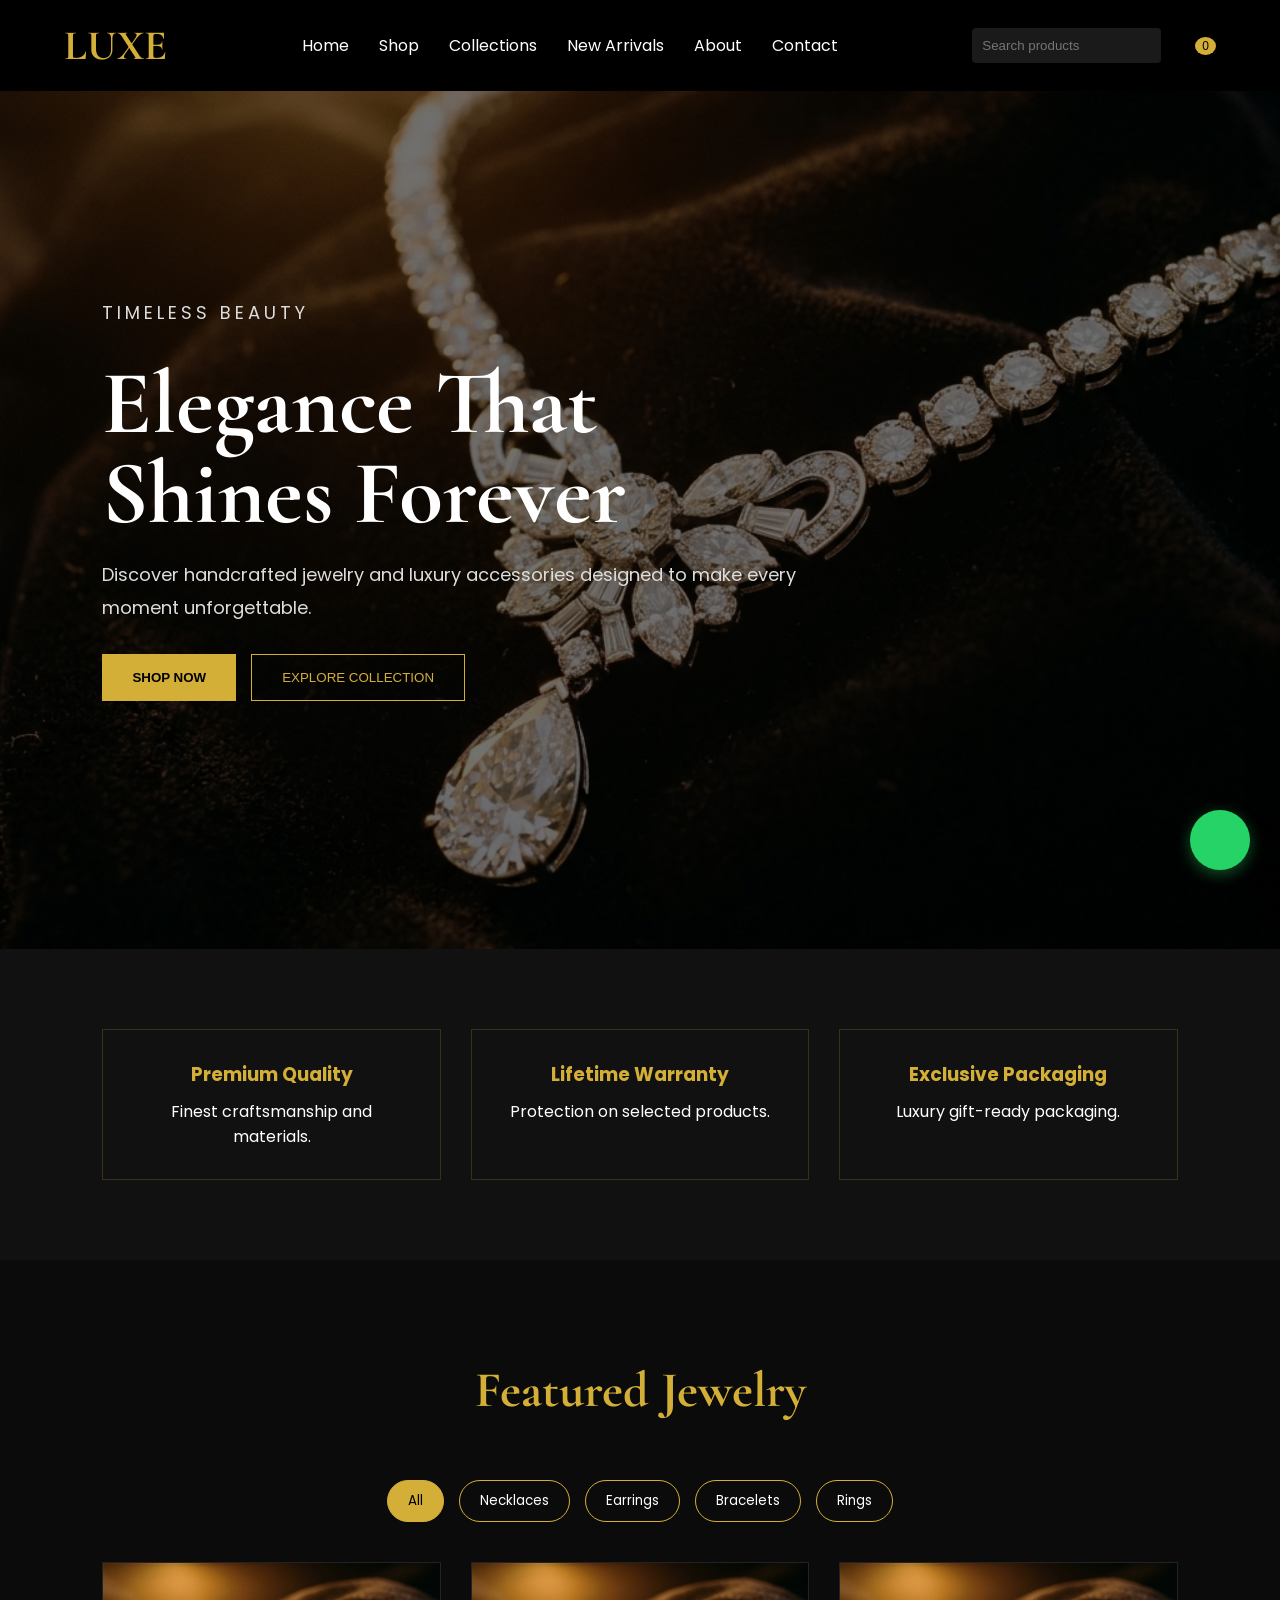
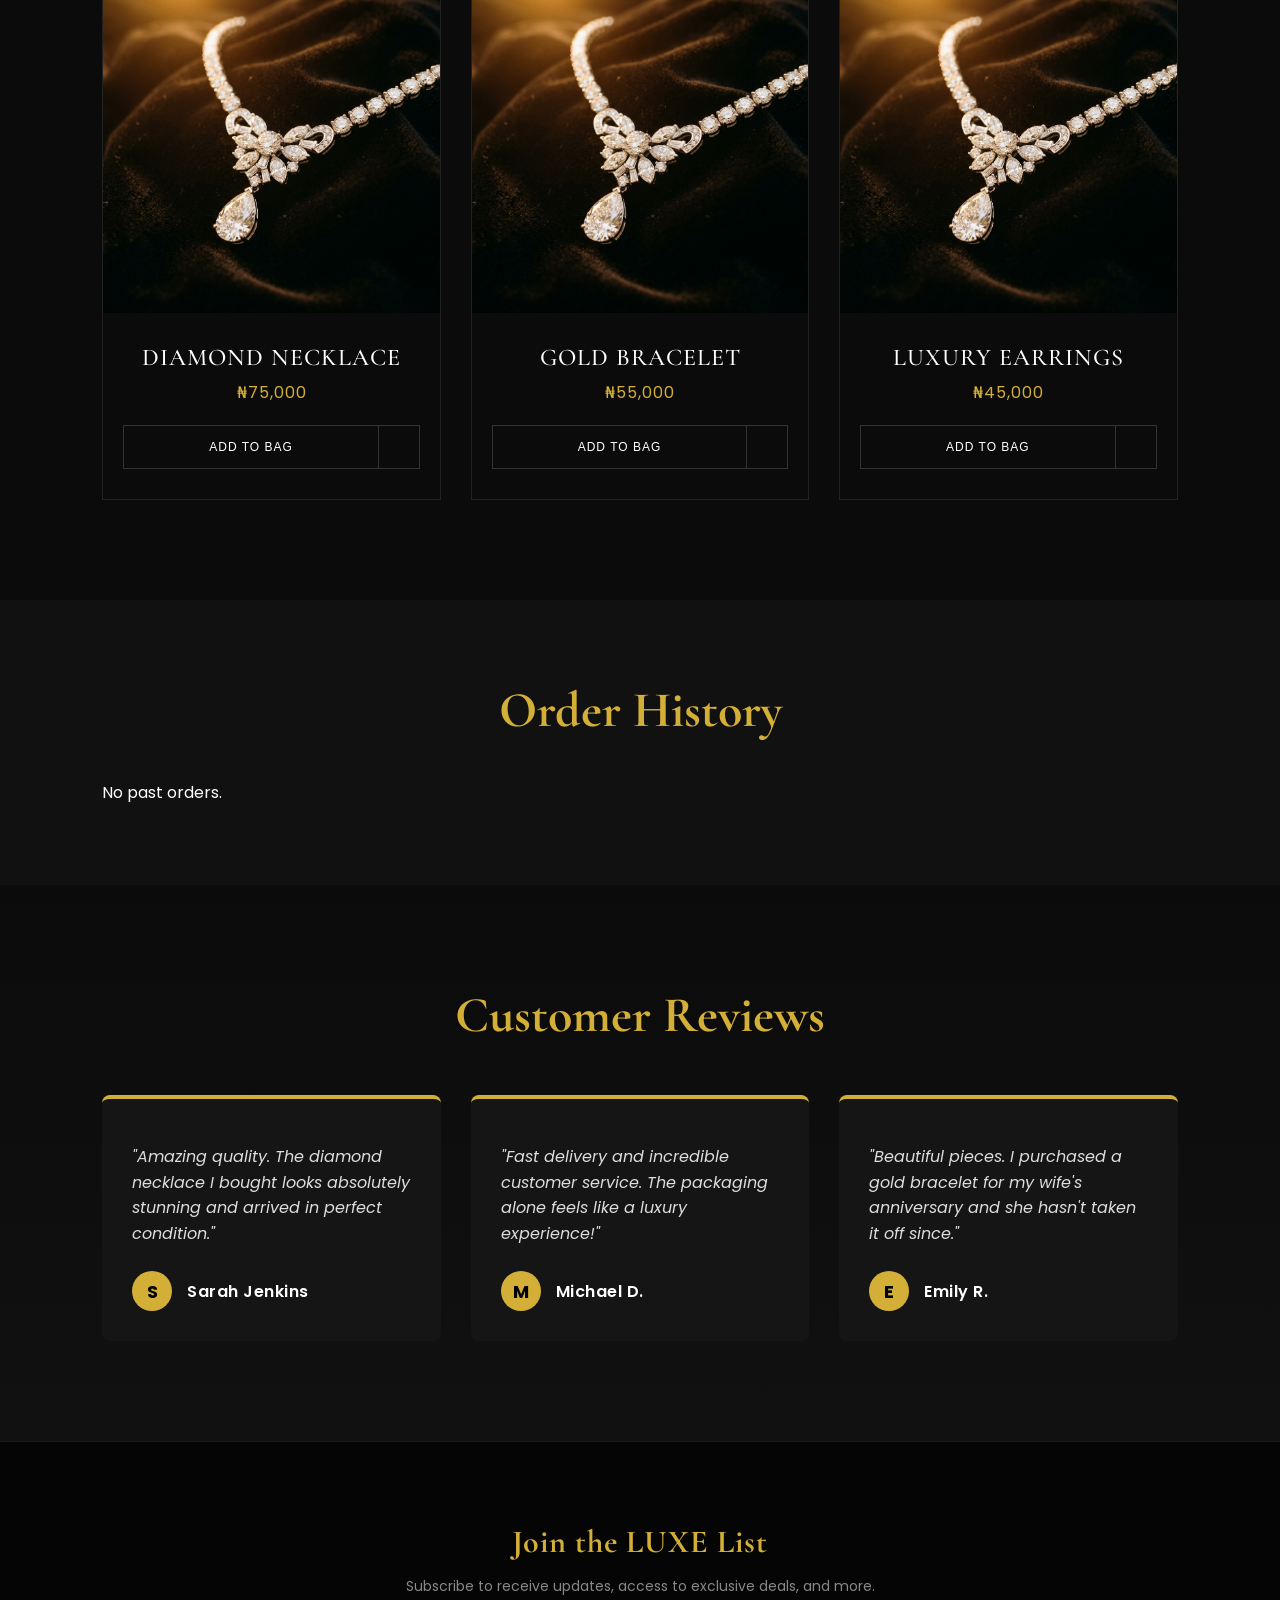
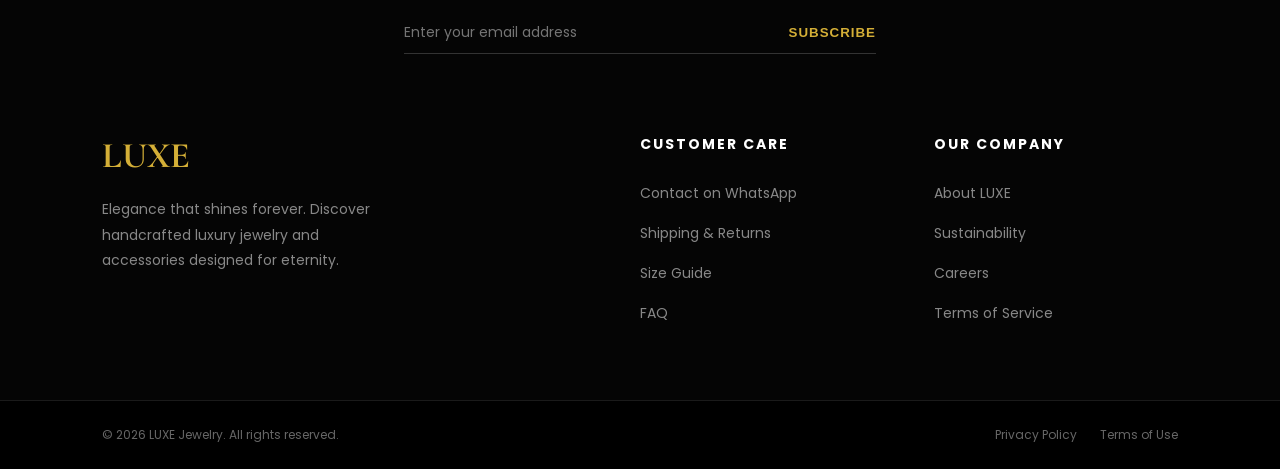
==== index.html @ d68a5795 "Enhance luxury aesthetics: completely redesign footer to premium multi-column layout" ====
<!DOCTYPE html>
<html lang="en">
<head>
<meta charset="UTF-8">
<meta name="viewport" content="width=device-width, initial-scale=1.0">

<title>LUXE Jewelry</title>

<link rel="stylesheet" href="style.css">

<link href="https://fonts.googleapis.com/css2?family=Cormorant+Garamond:wght@400;500;600;700&family=Poppins:wght@300;400;500;600&display=swap" rel="stylesheet">

<script src="https://js.paystack.co/v1/inline.js"></script>
<script src="https://unpkg.com/@phosphor-icons/web"></script>

</head>

<body>

<!-- TOP BAR -->

<div class="top-bar">
<i class="ph ph-truck" style="margin-right: 5px; font-size: 16px;"></i> FREE SHIPPING ON ORDERS ABOVE ₦100,000
</div>

<!-- NAVIGATION -->

<header>

<nav>

<button class="hamburger-btn" onclick="toggleMenu()">
<i class="ph ph-list" style="font-size: 24px;"></i>
</button>

<div class="logo">
LUXE
</div>

<ul id="nav-menu">

<li><a href="#">Home</a></li>

<li><a href="#products">Shop</a></li>

<li><a href="#products">Collections</a></li>

<li><a href="#products">New Arrivals</a></li>

<li><a href="#about">About</a></li>

<li><a href="#contact">Contact</a></li>

</ul>

<div class="nav-icons">

<input
type="text"
id="search"
placeholder="Search products">

<button onclick="toggleWishlist()">
<i class="ph ph-heart" style="font-size: 20px;"></i>
</button>

<button onclick="toggleCart()">
<i class="ph ph-shopping-bag" style="font-size: 20px;"></i>
<span id="cart-count">0</span>
</button>

</div>

</nav>

</header>

<!-- HERO -->

<section class="hero">

<div class="hero-overlay"></div>

<div class="hero-content">

<p class="tagline">
TIMELESS BEAUTY
</p>

<h1>
Elegance That
<br>
Shines Forever
</h1>

<p>
Discover handcrafted jewelry and luxury accessories designed to make every moment unforgettable.
</p>

<div class="hero-buttons">

<button class="gold-btn" onclick="document.getElementById('products').scrollIntoView({behavior: 'smooth'})">
SHOP NOW
</button>

<button class="outline-btn" onclick="document.getElementById('products').scrollIntoView({behavior: 'smooth'})">
EXPLORE COLLECTION
</button>

</div>

</div>

</section>

<!-- FEATURES -->

<section class="features" id="about">

<div class="feature">

<h3>Premium Quality</h3>

<p>Finest craftsmanship and materials.</p>

</div>

<div class="feature">

<h3>Lifetime Warranty</h3>

<p>Protection on selected products.</p>

</div>

<div class="feature">

<h3>Exclusive Packaging</h3>

<p>Luxury gift-ready packaging.</p>

</div>

</section>

<!-- PRODUCTS -->

<section id="products">

<h2>
Featured Jewelry
</h2>

<div class="category-filters">
<button class="filter-btn active" onclick="filterCategory(event, 'All')">All</button>
<button class="filter-btn" onclick="filterCategory(event, 'Necklaces')">Necklaces</button>
<button class="filter-btn" onclick="filterCategory(event, 'Earrings')">Earrings</button>
<button class="filter-btn" onclick="filterCategory(event, 'Bracelets')">Bracelets</button>
<button class="filter-btn" onclick="filterCategory(event, 'Rings')">Rings</button>
</div>

<div id="product-grid">

<!-- JS WILL LOAD PRODUCTS -->

</div>

</section>

<!-- CART -->

<div id="cart-sidebar">

<div class="cart-header">

<h3>Your Cart</h3>

<button onclick="toggleCart()">
<i class="ph ph-x" style="font-size: 20px;"></i>
</button>

</div>

<div id="cart-items"></div>

<div class="cart-summary">

    <div class="cart-subtotal">
        <span>Subtotal:</span>
        <span id="cart-total">₦0</span>
    </div>

    <div class="coupon-row">
        <input type="text" id="coupon" placeholder="Discount Code">
        <button onclick="applyCoupon()">Apply</button>
    </div>

    <div class="customer-inputs">
        <input type="email" id="customer-email" placeholder="Email Address">
        <input type="tel" id="customer-phone" placeholder="Phone (e.g. 080...)">
    </div>

    <button onclick="payWithPaystack()" class="checkout-btn">
        Checkout With Paystack
    </button>

    <button onclick="sendWhatsAppOrder()" class="whatsapp-btn">
        Order On WhatsApp
    </button>

</div>

</div>

<!-- WISHLIST -->

<div id="wishlist-sidebar">

<div class="cart-header">

<h3>Wishlist</h3>

<button onclick="toggleWishlist()">
<i class="ph ph-x" style="font-size: 20px;"></i>
</button>

</div>

<div id="wishlist-items">

</div>

</div>

<!-- ORDER HISTORY -->

<section class="history">

<h2>
Order History
</h2>

<div id="order-history">

</div>

</section>

<!-- REVIEWS -->

<section class="reviews">

<h2>
Customer Reviews
</h2>

<div id="reviews-container">

<div class="review">
    <div class="review-stars">
        <i class="ph-fill ph-star"></i><i class="ph-fill ph-star"></i><i class="ph-fill ph-star"></i><i class="ph-fill ph-star"></i><i class="ph-fill ph-star"></i>
    </div>
    <p class="review-text">"Amazing quality. The diamond necklace I bought looks absolutely stunning and arrived in perfect condition."</p>
    <div class="reviewer-info">
        <div class="reviewer-avatar">S</div>
        <span class="reviewer-name">Sarah Jenkins</span>
    </div>
</div>

<div class="review">
    <div class="review-stars">
        <i class="ph-fill ph-star"></i><i class="ph-fill ph-star"></i><i class="ph-fill ph-star"></i><i class="ph-fill ph-star"></i><i class="ph-fill ph-star"></i>
    </div>
    <p class="review-text">"Fast delivery and incredible customer service. The packaging alone feels like a luxury experience!"</p>
    <div class="reviewer-info">
        <div class="reviewer-avatar">M</div>
        <span class="reviewer-name">Michael D.</span>
    </div>
</div>

<div class="review">
    <div class="review-stars">
        <i class="ph-fill ph-star"></i><i class="ph-fill ph-star"></i><i class="ph-fill ph-star"></i><i class="ph-fill ph-star"></i><i class="ph-fill ph-star"></i>
    </div>
    <p class="review-text">"Beautiful pieces. I purchased a gold bracelet for my wife's anniversary and she hasn't taken it off since."</p>
    <div class="reviewer-info">
        <div class="reviewer-avatar">E</div>
        <span class="reviewer-name">Emily R.</span>
    </div>
</div>

</div>

</section>

<!-- FOOTER -->

<footer id="contact">
    <div class="footer-newsletter">
        <h3>Join the LUXE List</h3>
        <p>Subscribe to receive updates, access to exclusive deals, and more.</p>
        <div class="newsletter-form">
            <input type="email" placeholder="Enter your email address">
            <button>SUBSCRIBE</button>
        </div>
    </div>

    <div class="footer-grid">
        <div class="footer-col brand-col">
            <h2>LUXE</h2>
            <p>Elegance that shines forever. Discover handcrafted luxury jewelry and accessories designed for eternity.</p>
            <div class="social-links">
                <a href="#"><i class="ph ph-instagram-logo"></i></a>
                <a href="#"><i class="ph ph-facebook-logo"></i></a>
                <a href="#"><i class="ph ph-twitter-logo"></i></a>
                <a href="#"><i class="ph ph-pinterest-logo"></i></a>
            </div>
        </div>

        <div class="footer-col">
            <h4>Customer Care</h4>
            <ul>
                <li><a href="https://wa.me/2348154783517" target="_blank">Contact on WhatsApp</a></li>
                <li><a href="#">Shipping & Returns</a></li>
                <li><a href="#">Size Guide</a></li>
                <li><a href="#">FAQ</a></li>
            </ul>
        </div>

        <div class="footer-col">
            <h4>Our Company</h4>
            <ul>
                <li><a href="#">About LUXE</a></li>
                <li><a href="#">Sustainability</a></li>
                <li><a href="#">Careers</a></li>
                <li><a href="#">Terms of Service</a></li>
            </ul>
        </div>
    </div>

    <div class="footer-bottom">
        <p>&copy; 2026 LUXE Jewelry. All rights reserved.</p>
        <div class="footer-bottom-links">
            <a href="#">Privacy Policy</a>
            <a href="#">Terms of Use</a>
        </div>
    </div>
</footer>

<!-- PRODUCT MODAL -->
<div id="product-modal" class="modal">
<div class="modal-content">
<span class="close-modal" onclick="closeProductModal()"><i class="ph ph-x" style="font-size: 24px;"></i></span>
<div class="modal-body">
<div class="modal-image">
<img id="modal-img" src="" alt="Product Image">
</div>
<div class="modal-details">
<h2 id="modal-name"></h2>
<p id="modal-price" class="product-price"></p>
<p id="modal-desc"></p>
<p id="modal-stock" class="stock"></p>
<button id="modal-add-btn" class="gold-btn">Add to Cart</button>
</div>
</div>
</div>
</div>

<!-- FLOATING WHATSAPP -->
<a href="https://wa.me/2348154783517" target="_blank" class="floating-whatsapp">
<i class="ph ph-whatsapp-logo" style="font-size: 35px; color: white;"></i>
</a>

<script src="paystack.js"></script>
<script src="whatsapp.js"></script>
<script src="app.js"></script>

</body>
</html>
---- style.css ----
*{
margin:0;
padding:0;
box-sizing:border-box;
}

html{
scroll-behavior:smooth;
}

body{
font-family:'Poppins',sans-serif;
background:#0b0b0b;
color:#fff;
overflow-x:hidden;
}

/* TOP BAR */

.top-bar{
background:#000;
color:#d4af37;
text-align:center;
padding:12px;
font-size:14px;
letter-spacing:1px;
}

/* HEADER */

header{
position:fixed;
top:0;
left:0;
width:100%;
z-index:1000;
background:#000;
}

nav{
display:flex;
justify-content:space-between;
align-items:center;
padding:20px 5%;
}

.logo{
font-family:'Cormorant Garamond',serif;
font-size:42px;
font-weight:700;
color:#d4af37;
}

nav ul{
display:flex;
list-style:none;
gap:30px;
}

nav ul li a{
text-decoration:none;
color:#fff;
transition:.3s;
}

nav ul li a:hover{
color:#d4af37;
}

.hamburger-btn{
display: none;
background: none;
border: none;
color: #fff;
font-size: 24px;
cursor: pointer;
}

.nav-icons{
display:flex;
align-items:center;
gap:15px;
}

.nav-icons input{
padding:10px;
border:none;
outline:none;
border-radius:4px;
background:#1a1a1a;
color:white;
}

.nav-icons button{
border:none;
background:transparent;
color:white;
cursor:pointer;
display:flex;
align-items:center;
transition:0.3s;
}
.nav-icons button:hover{
color:#d4af37;
}

#cart-count{
background:#d4af37;
color:black;
padding:2px 7px;
border-radius:50%;
font-size:12px;
margin-left:4px;
}

/* HERO */

.hero{
min-height:100vh;
position:relative;
display:flex;
align-items:center;
padding:0 8%;
background:url("assets/hero.jpg");
background-size:cover;
background-position:center;
}

.hero-overlay{
position:absolute;
inset:0;
background:rgba(0,0,0,.55);
}

.hero-content{
position:relative;
z-index:2;
max-width:700px;
}

.tagline{
color:#d4af37;
letter-spacing:4px;
margin-bottom:20px;
}

.hero h1{
font-family:'Cormorant Garamond',serif;
font-size:90px;
line-height:1;
margin-bottom:20px;
}

.hero p{
font-size:18px;
line-height:1.8;
color:#ddd;
margin-bottom:30px;
}

.hero-buttons{
display:flex;
gap:15px;
}

.gold-btn{
background:#d4af37;
color:black;
border:none;
padding:15px 30px;
cursor:pointer;
font-weight:600;
}

.outline-btn{
background:transparent;
border:1px solid #d4af37;
color:#d4af37;
padding:15px 30px;
cursor:pointer;
}

/* FEATURES */

.features{
display:grid;
grid-template-columns:repeat(3,1fr);
gap:30px;
padding:80px 8%;
background:#111;
}

.feature{
text-align:center;
padding:30px;
border:1px solid rgba(212,175,55,.2);
}

.feature h3{
color:#d4af37;
margin-bottom:10px;
}

/* PRODUCTS */

#products{
padding:100px 8%;
}

#products h2{
text-align:center;
font-size:50px;
font-family:'Cormorant Garamond',serif;
margin-bottom:60px;
color:#d4af37;
}

#product-grid{
display:grid;
grid-template-columns:repeat(auto-fit,minmax(280px,1fr));
gap:30px;
}

.product-card{
background:transparent;
border:1px solid #222;
border-radius:0px;
overflow:hidden;
transition:.4s;
}

.product-card:hover{
border-color:#d4af37;
}

.product-img-wrapper {
overflow:hidden;
width:100%;
height:350px;
}

.product-card img{
width:100%;
height:100%;
object-fit:cover;
transition:transform 0.6s ease;
}

.product-card:hover img{
transform:scale(1.08);
}

.product-info{
padding:30px 20px;
text-align:center;
}

.product-name{
font-family:'Cormorant Garamond',serif;
font-size:24px;
font-weight:500;
letter-spacing:1px;
text-transform:uppercase;
margin-bottom:8px;
transition: color 0.3s;
}

.product-name:hover{
color:#d4af37;
}

.product-price{
font-size:16px;
color:#d4af37;
letter-spacing:1px;
margin-bottom:20px;
}

.product-buttons{
display:flex;
border:1px solid #333;
}

.add-cart{
flex:1;
background:transparent;
color:#fff;
border:none;
border-right:1px solid #333;
padding:14px;
cursor:pointer;
font-size:12px;
letter-spacing:1px;
text-transform:uppercase;
transition:0.3s;
}

.add-cart:hover{
background:#d4af37;
color:#000;
}

.wishlist-btn{
background:transparent;
border:none;
color:#fff;
padding:0 20px;
cursor:pointer;
font-size:20px;
transition:0.3s;
}

.wishlist-btn:hover{
color:#d4af37;
}

/* CART */

#cart-sidebar {
    position: fixed;
    top: 0;
    right: -420px;
    width: 400px;
    height: 100vh;
    background: #0b0b0b;
    z-index: 2000;
    transition: transform 0.4s cubic-bezier(0.77, 0, 0.175, 1);
    display: flex;
    flex-direction: column;
    box-shadow: -10px 0 30px rgba(0,0,0,0.8);
}
#cart-sidebar.active {
    transform: translateX(-420px);
}
.cart-header {
    padding: 25px;
    border-bottom: 1px solid #222;
    display: flex;
    justify-content: space-between;
    align-items: center;
}
.cart-header button {
    background: none;
    border: none;
    color: white;
    cursor: pointer;
    transition: 0.3s;
}
.cart-header button:hover {
    color: #d4af37;
}
#cart-items {
    flex: 1;
    overflow-y: auto;
    padding: 25px;
}
.cart-item {
    display: flex;
    gap: 15px;
    margin-bottom: 20px;
    padding-bottom: 20px;
    border-bottom: 1px solid #222;
    align-items: center;
}
.cart-item-img {
    width: 70px;
    height: 70px;
    object-fit: cover;
    border-radius: 8px;
    border: 1px solid #333;
}
.cart-item-details {
    flex: 1;
}
.cart-item-details h4 {
    font-size: 15px;
    margin-bottom: 5px;
    color: #fff;
}
.cart-item-details p {
    color: #d4af37;
    font-weight: 600;
    margin-bottom: 10px;
}
.cart-qty-row {
    display: flex;
    justify-content: space-between;
    align-items: center;
}
.qty-controls.cart-qty {
    margin-bottom: 0;
    border: 1px solid #333;
    border-radius: 20px;
    padding: 2px 10px;
    background: #111;
}
.qty-controls.cart-qty button {
    background: transparent;
    color: #fff;
    width: 25px;
    height: 25px;
    font-size: 16px;
}
.remove-btn {
    color: #ff4b4b;
    background: transparent;
    border: none;
    cursor: pointer;
    font-size: 18px;
    transition: 0.2s;
}
.remove-btn:hover {
    color: #ff2020;
    transform: scale(1.1);
}
.cart-summary {
    background: #111;
    padding: 25px;
    border-top: 1px solid #222;
}
.cart-subtotal {
    display: flex;
    justify-content: space-between;
    font-size: 18px;
    font-weight: 600;
    margin-bottom: 15px;
    color: #fff;
}
.cart-subtotal span {
    color: #d4af37;
}
.coupon-row {
    display: flex;
    gap: 10px;
    margin-bottom: 15px;
}
.coupon-row input {
    margin: 0;
    flex: 1;
    border: 1px solid #333;
    background: #0b0b0b;
    padding: 12px;
    color: white;
}
.coupon-row button {
    background: transparent;
    border: 1px solid #d4af37;
    color: #d4af37;
    padding: 0 15px;
    border-radius: 4px;
    cursor: pointer;
    transition: 0.3s;
    font-weight: 600;
}
.coupon-row button:hover {
    background: #d4af37;
    color: #000;
}
.customer-inputs input {
    width: 100%;
    margin-top: 0;
    margin-bottom: 10px;
    border: 1px solid #333;
    background: #0b0b0b;
    padding: 12px;
    color: white;
}
.checkout-btn, .whatsapp-btn {
    width: 100%;
    border-radius: 4px;
    letter-spacing: 0.5px;
    text-transform: uppercase;
    font-size: 14px;
    padding: 15px;
    cursor: pointer;
    font-weight: 600;
}
.checkout-btn {
    background: #d4af37;
    border: none;
    margin-bottom: 10px;
}
.whatsapp-btn {
    background: #25D366;
    border: none;
}

/* WISHLIST */

#wishlist-sidebar{
position:fixed;
left:-420px;
top:0;
width:400px;
height:100vh;
background:#111;
transition:.4s;
z-index:2000;
padding:20px;
overflow-y:auto;
}

#wishlist-sidebar.active{
left:0;
}

/* ORDER HISTORY */

.history{
padding:80px 8%;
background:#111;
}

.history h2{
text-align:center;
font-size:50px;
color:#d4af37;
font-family:'Cormorant Garamond',serif;
margin-bottom:40px;
}

.order-card{
background:#181818;
padding:20px;
margin-bottom:15px;
border-left:4px solid #d4af37;
}

/* REVIEWS */

.reviews{
padding:100px 8%;
background: linear-gradient(180deg, #0b0b0b 0%, #111 100%);
}

.reviews h2{
text-align:center;
font-size:50px;
font-family:'Cormorant Garamond',serif;
margin-bottom:50px;
color:#d4af37;
}

#reviews-container{
display:grid;
grid-template-columns:repeat(auto-fit,minmax(300px,1fr));
gap:30px;
}

.review{
background:#151515;
padding:30px;
border-radius: 8px;
border-top: 4px solid #d4af37;
transition: transform 0.3s ease, box-shadow 0.3s ease;
display: flex;
flex-direction: column;
justify-content: space-between;
}

.review:hover{
transform: translateY(-5px);
box-shadow: 0 10px 30px rgba(0, 0, 0, 0.5);
}

.review-stars{
color: #d4af37;
font-size: 20px;
margin-bottom: 15px;
letter-spacing: 2px;
}

.review-text{
font-size: 16px;
line-height: 1.6;
color: #ddd;
margin-bottom: 25px;
font-style: italic;
}

.reviewer-info{
display: flex;
align-items: center;
gap: 15px;
}

.reviewer-avatar{
width: 40px;
height: 40px;
border-radius: 50%;
background: #d4af37;
color: #000;
display: flex;
align-items: center;
justify-content: center;
font-weight: bold;
font-size: 18px;
}

.reviewer-name{
font-weight: 600;
color: #fff;
letter-spacing: 0.5px;
}

/* FOOTER */

footer {
    background: #050505;
    border-top: 1px solid #1a1a1a;
    padding-top: 80px;
}
.footer-newsletter {
    text-align: center;
    max-width: 600px;
    margin: 0 auto 80px auto;
    padding: 0 5%;
}
.footer-newsletter h3 {
    font-family: 'Cormorant Garamond', serif;
    font-size: 32px;
    color: #d4af37;
    margin-bottom: 15px;
    letter-spacing: 1px;
}
.footer-newsletter p {
    color: #888;
    margin-bottom: 25px;
    font-size: 14px;
}
.newsletter-form {
    display: flex;
    border-bottom: 1px solid #333;
    padding-bottom: 10px;
}
.newsletter-form input {
    flex: 1;
    background: transparent;
    border: none;
    color: #fff;
    outline: none;
    font-size: 14px;
    font-family: 'Poppins', sans-serif;
}
.newsletter-form button {
    background: transparent;
    border: none;
    color: #d4af37;
    font-weight: 600;
    cursor: pointer;
    letter-spacing: 1px;
    transition: 0.3s;
}
.newsletter-form button:hover {
    color: #fff;
}
.footer-grid {
    display: grid;
    grid-template-columns: 2fr 1fr 1fr;
    gap: 50px;
    padding: 0 8% 60px 8%;
}
.footer-col h2 {
    font-family: 'Cormorant Garamond', serif;
    font-size: 36px;
    color: #d4af37;
    margin-bottom: 20px;
}
.footer-col.brand-col p {
    color: #888;
    font-size: 14px;
    line-height: 1.8;
    margin-bottom: 25px;
    max-width: 300px;
}
.social-links {
    display: flex;
    gap: 15px;
}
.social-links a {
    color: #fff;
    font-size: 24px;
    transition: 0.3s;
}
.social-links a:hover {
    color: #d4af37;
    transform: translateY(-3px);
}
.footer-col h4 {
    font-size: 14px;
    text-transform: uppercase;
    letter-spacing: 2px;
    margin-bottom: 25px;
    color: #fff;
}
.footer-col ul {
    list-style: none;
}
.footer-col ul li {
    margin-bottom: 15px;
}
.footer-col ul li a {
    color: #888;
    text-decoration: none;
    font-size: 14px;
    transition: 0.3s;
}
.footer-col ul li a:hover {
    color: #d4af37;
}
.footer-bottom {
    background: #000;
    padding: 25px 8%;
    display: flex;
    justify-content: space-between;
    align-items: center;
    border-top: 1px solid #1a1a1a;
    font-size: 12px;
    color: #666;
}
.footer-bottom-links a {
    color: #666;
    text-decoration: none;
    margin-left: 20px;
    transition: 0.3s;
}
.footer-bottom-links a:hover {
    color: #d4af37;
}

/* CATEGORY FILTERS */

.category-filters{
display:flex;
justify-content:center;
gap:15px;
margin-bottom:40px;
flex-wrap:wrap;
}

.filter-btn{
background:transparent;
border:1px solid #d4af37;
color:#fff;
padding:10px 20px;
border-radius:25px;
cursor:pointer;
transition:.3s;
font-family:'Poppins',sans-serif;
}

.filter-btn:hover, .filter-btn.active{
background:#d4af37;
color:#000;
}

/* PRODUCT MODAL */

.modal{
display:none;
position:fixed;
top:0;
left:0;
width:100%;
height:100%;
background:rgba(0,0,0,0.8);
backdrop-filter:blur(5px);
z-index:3000;
justify-content:center;
align-items:center;
}

.modal.active{
display:flex;
animation:fadeIn 0.3s ease-in-out;
}

@keyframes fadeIn {
from { opacity: 0; }
to { opacity: 1; }
}

.modal-content{
background:#151515;
border:1px solid rgba(212,175,55,0.3);
width:90%;
max-width:800px;
border-radius:12px;
padding:30px;
position:relative;
}

.close-modal{
position:absolute;
top:15px;
right:20px;
font-size:24px;
cursor:pointer;
color:#fff;
transition:0.3s;
}

.close-modal:hover{
color:#d4af37;
}

.modal-body{
display:flex;
gap:30px;
}

.modal-image{
flex:1;
}

.modal-image img{
width:100%;
border-radius:8px;
object-fit:cover;
max-height:400px;
}

.modal-details{
flex:1;
display:flex;
flex-direction:column;
justify-content:center;
}

.modal-details h2{
font-family:'Cormorant Garamond',serif;
font-size:32px;
color:#d4af37;
margin-bottom:15px;
}

.modal-details p{
margin-bottom:20px;
line-height:1.6;
color:#ccc;
}

/* FLOATING WHATSAPP */

.floating-whatsapp{
position:fixed;
bottom:30px;
right:30px;
width:60px;
height:60px;
background:#25D366;
border-radius:50%;
display:flex;
justify-content:center;
align-items:center;
z-index:2000;
box-shadow:0 4px 15px rgba(37,211,102,0.4);
transition:0.3s;
}

.floating-whatsapp:hover{
transform:scale(1.1);
}

.floating-whatsapp img{
width:35px;
height:35px;
}

/* MOBILE */

@media(max-width:992px){

.hero h1{
font-size:60px;
}

.features{
grid-template-columns:1fr;
}

nav{
position: relative;
padding: 0;
height: 60px;
}

header{
height: 120px;
}

.logo{
position: absolute;
left: 50%;
top: 15px;
transform: translateX(-50%);
font-size: 32px;
margin: 0;
}

.hamburger-btn{
display: block;
position: absolute;
left: 5%;
top: 20px;
}

.nav-icons{
position: absolute;
right: 5%;
top: 20px;
display: flex;
gap: 20px;
align-items: center;
}

#search{
position: fixed;
top: 65px;
left: 5%;
width: 90%;
margin: 0;
border-radius: 8px;
background: #111;
border: 1px solid #333;
padding: 12px;
color: #fff;
z-index: 1001;
}

nav ul{
display:none;
flex-direction: column;
position: absolute;
top: 120px;
left: 0;
width: 100%;
background: rgba(0,0,0,0.95);
padding: 20px 0;
text-align: center;
gap: 15px;
border-top: 1px solid #333;
}

nav ul.active{
display: flex;
}

.modal-body{
flex-direction: column;
}

#cart-sidebar,
#wishlist-sidebar{
width:100%;
}

.footer-grid {
    grid-template-columns: 1fr;
    gap: 40px;
}
.footer-col.brand-col p {
    max-width: 100%;
}
.footer-bottom {
    flex-direction: column;
    gap: 15px;
    text-align: center;
}
.footer-bottom-links a {
    margin: 0 10px;
}

}

@media(max-width:576px){

.hero{
padding:0 5%;
}

.hero h1{
font-size:45px;
}

.hero-buttons{
flex-direction:column;
}

#products, .history, .reviews, .features{
padding: 60px 5%;
}

#products h2,
.history h2,
.reviews h2{
font-size:36px;
}

}
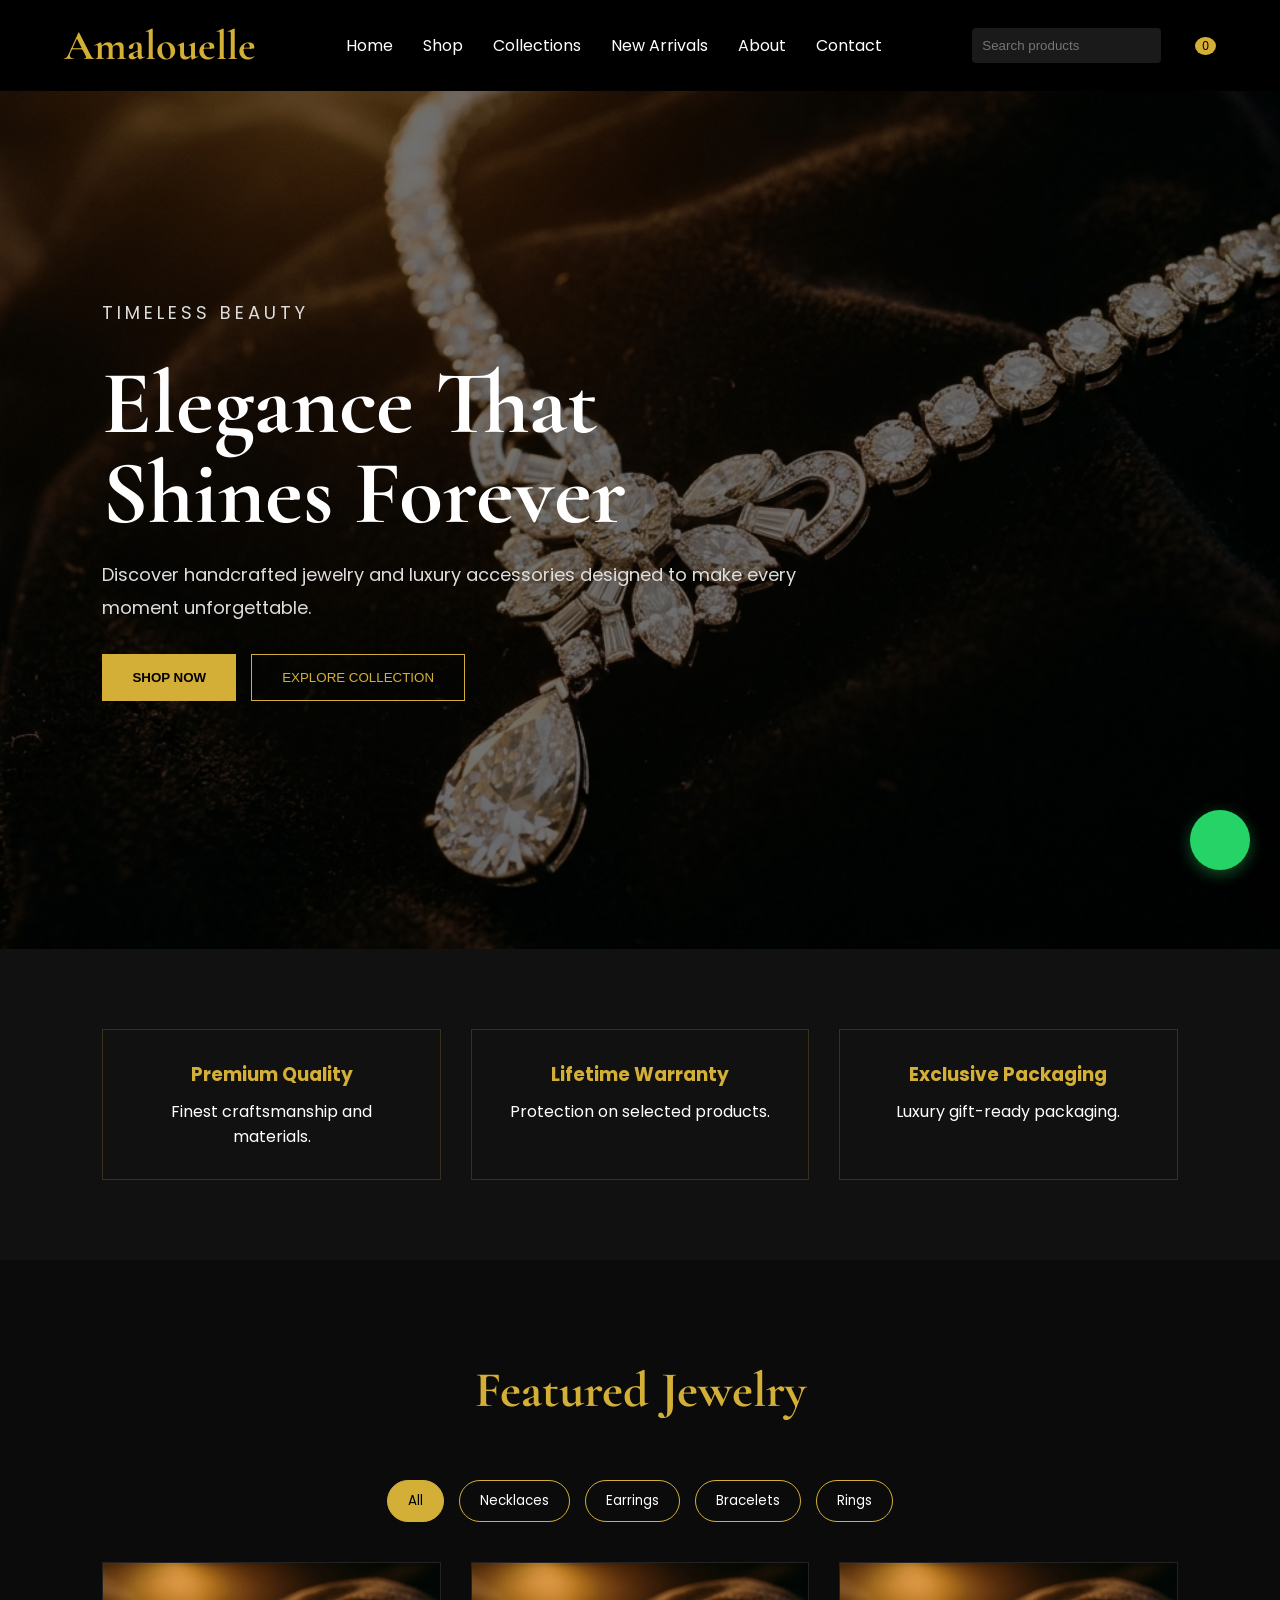
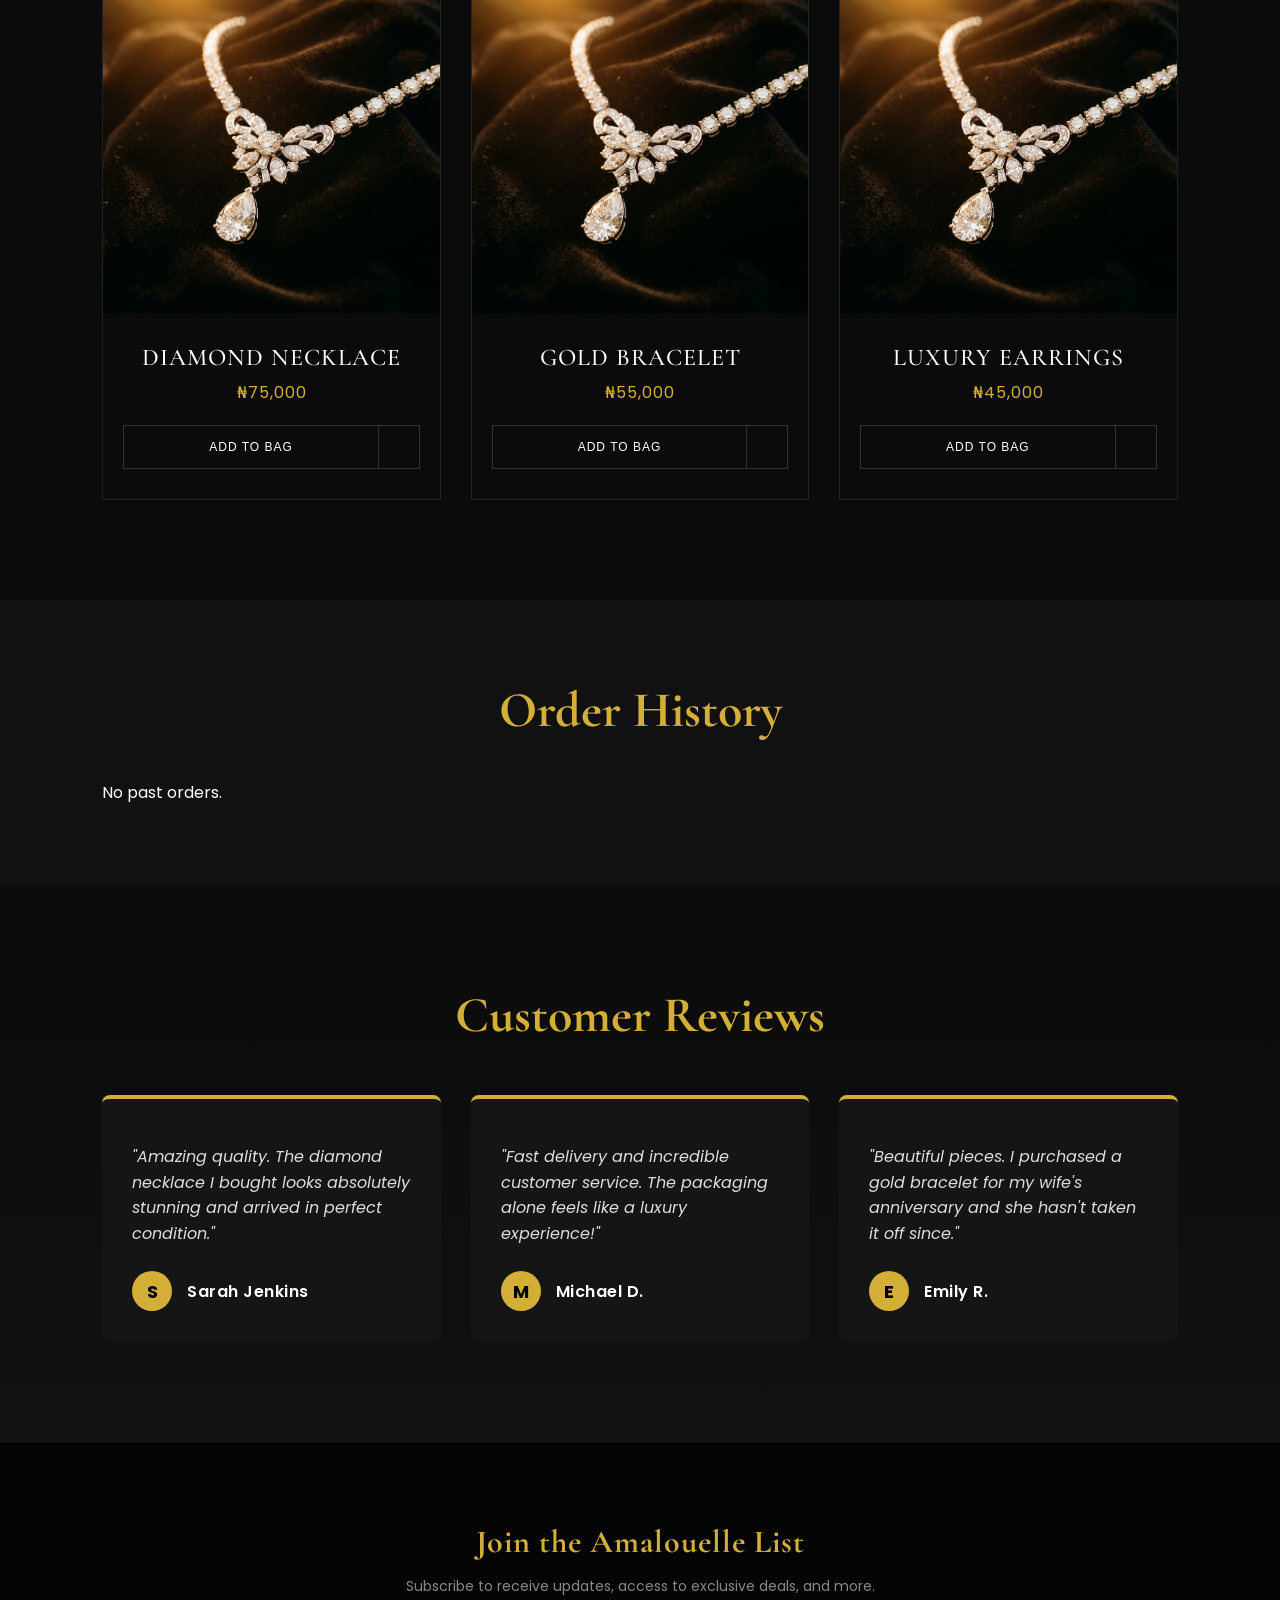
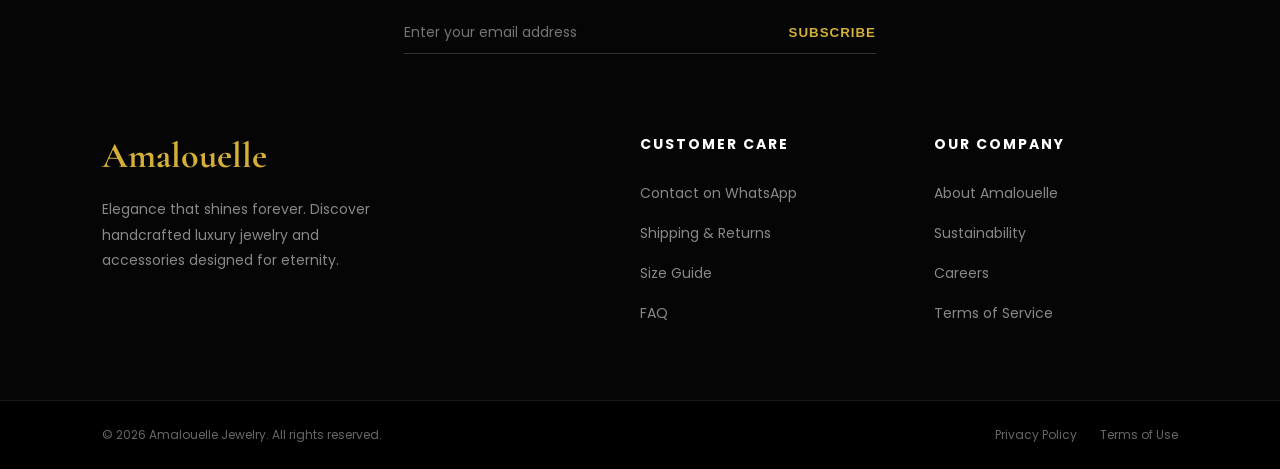
==== commit 62f959bd: "update brand name to Amalouelle" ====
--- a/index.html
+++ b/index.html
@@ -4,7 +4,7 @@
 <meta charset="UTF-8">
 <meta name="viewport" content="width=device-width, initial-scale=1.0">
 
-<title>LUXE Jewelry</title>
+<title>Amalouelle Jewelry</title>
 
 <link rel="stylesheet" href="style.css">
 
@@ -34,7 +34,7 @@
 </button>
 
 <div class="logo">
-LUXE
+Amalouelle
 </div>
 
 <ul id="nav-menu">
@@ -297,7 +297,7 @@
 
 <footer id="contact">
     <div class="footer-newsletter">
-        <h3>Join the LUXE List</h3>
+        <h3>Join the Amalouelle List</h3>
         <p>Subscribe to receive updates, access to exclusive deals, and more.</p>
         <div class="newsletter-form">
             <input type="email" placeholder="Enter your email address">
@@ -307,7 +307,7 @@
 
     <div class="footer-grid">
         <div class="footer-col brand-col">
-            <h2>LUXE</h2>
+            <h2>Amalouelle</h2>
             <p>Elegance that shines forever. Discover handcrafted luxury jewelry and accessories designed for eternity.</p>
             <div class="social-links">
                 <a href="#"><i class="ph ph-instagram-logo"></i></a>
@@ -330,7 +330,7 @@
         <div class="footer-col">
             <h4>Our Company</h4>
             <ul>
-                <li><a href="#">About LUXE</a></li>
+                <li><a href="#">About Amalouelle</a></li>
                 <li><a href="#">Sustainability</a></li>
                 <li><a href="#">Careers</a></li>
                 <li><a href="#">Terms of Service</a></li>
@@ -339,7 +339,7 @@
     </div>
 
     <div class="footer-bottom">
-        <p>&copy; 2026 LUXE Jewelry. All rights reserved.</p>
+        <p>&copy; 2026 Amalouelle Jewelry. All rights reserved.</p>
         <div class="footer-bottom-links">
             <a href="#">Privacy Policy</a>
             <a href="#">Terms of Use</a>
@@ -366,6 +366,21 @@
 </div>
 </div>
 
+<!-- CUSTOM NOTIFICATION MODAL -->
+<div id="notification-modal" class="modal">
+    <div class="modal-content notification-content">
+        <span class="close-modal" onclick="closeNotification()"><i class="ph ph-x" style="font-size: 24px;"></i></span>
+        <div class="notification-body">
+            <i class="ph ph-info" id="notification-icon" style="font-size: 50px; color: #d4af37; margin-bottom: 20px;"></i>
+            <h3 id="notification-title" style="font-family:'Cormorant Garamond',serif; font-size: 32px; color: #d4af37; margin-bottom: 10px;">Notice</h3>
+            <p id="notification-message" style="color: #ccc; margin-bottom: 30px; font-size: 16px; white-space: pre-wrap;"></p>
+            <div id="notification-btn-container" style="display:flex; gap:15px; width:100%;">
+                <button class="gold-btn" onclick="closeNotification()" style="width: 100%;">OK</button>
+            </div>
+        </div>
+    </div>
+</div>
+
 <!-- FLOATING WHATSAPP -->
 <a href="https://wa.me/2348154783517" target="_blank" class="floating-whatsapp">
 <i class="ph ph-whatsapp-logo" style="font-size: 35px; color: white;"></i>
--- a/style.css
+++ b/style.css
@@ -840,6 +840,18 @@
 color:#ccc;
 }
 
+.notification-content {
+    max-width: 400px;
+    text-align: center;
+    padding: 40px 30px;
+}
+
+.notification-body {
+    display: flex;
+    flex-direction: column;
+    align-items: center;
+}
+
 /* FLOATING WHATSAPP */
 
 .floating-whatsapp{
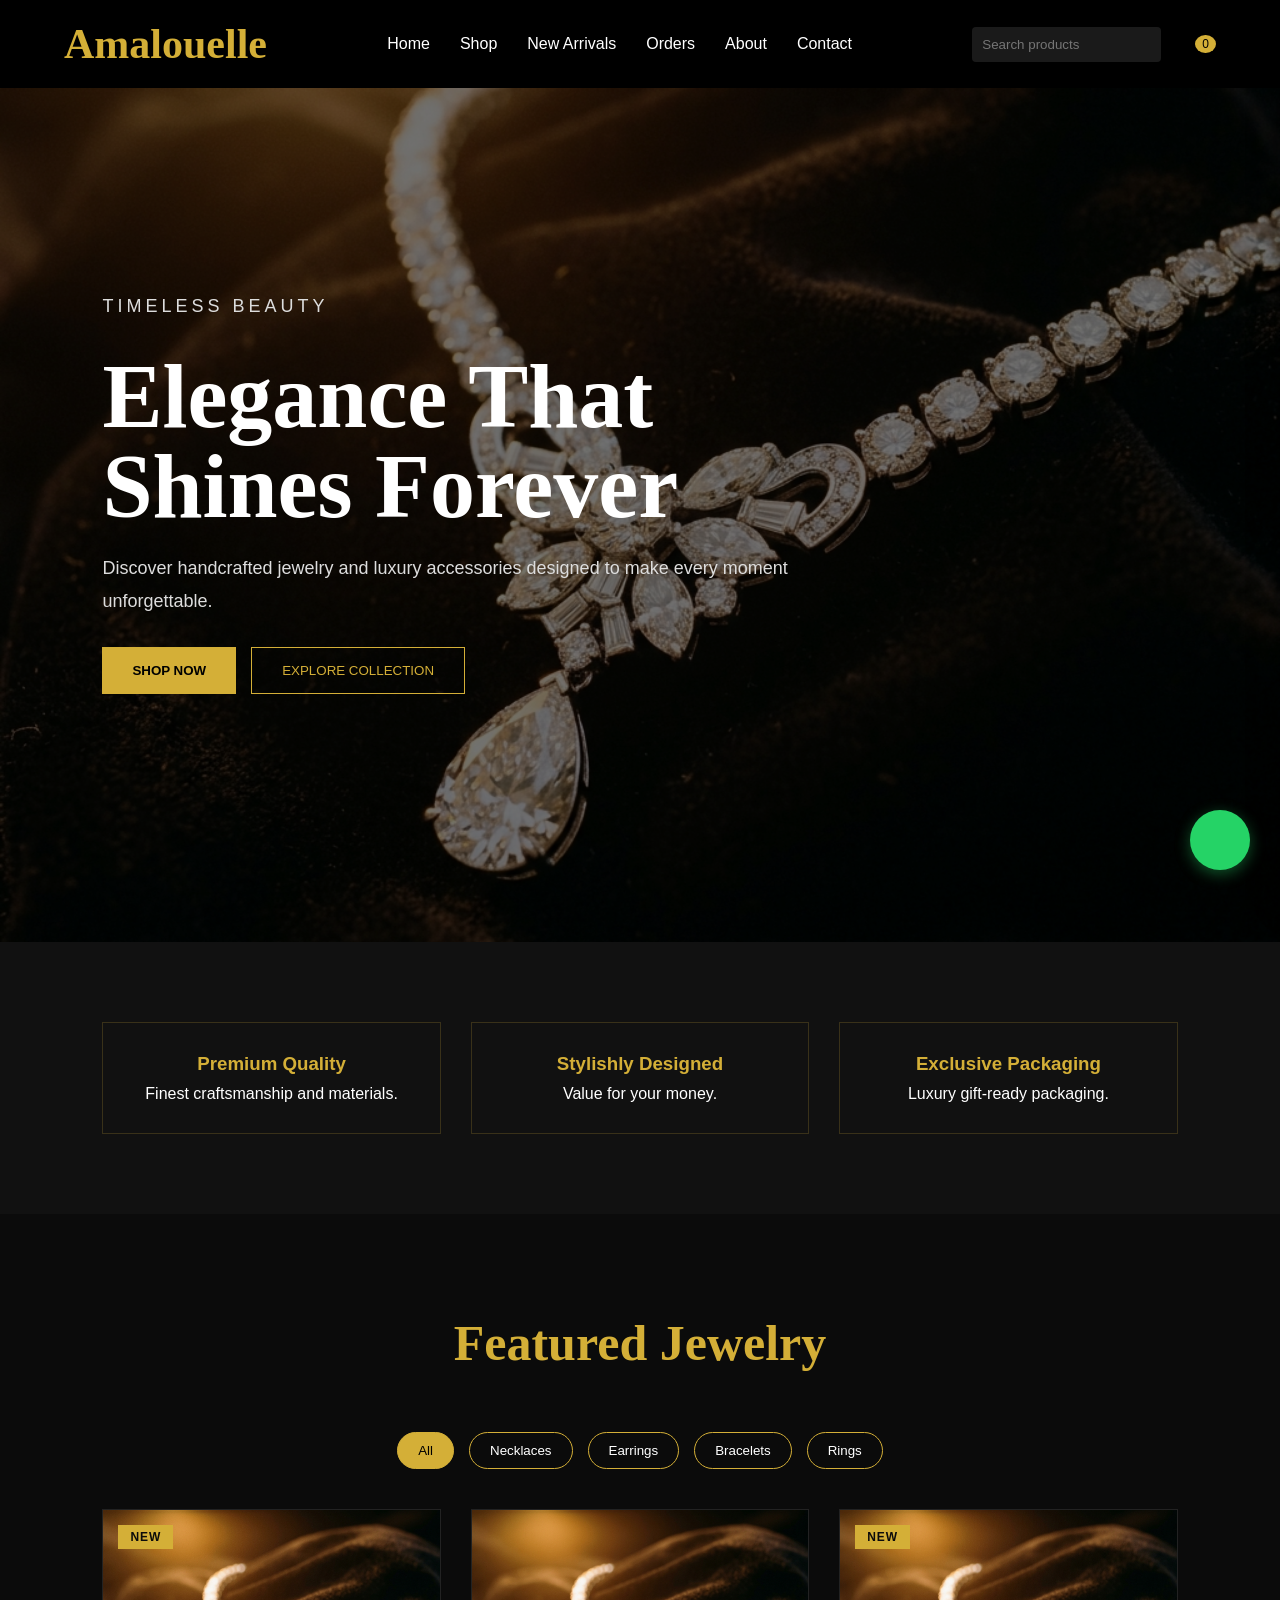
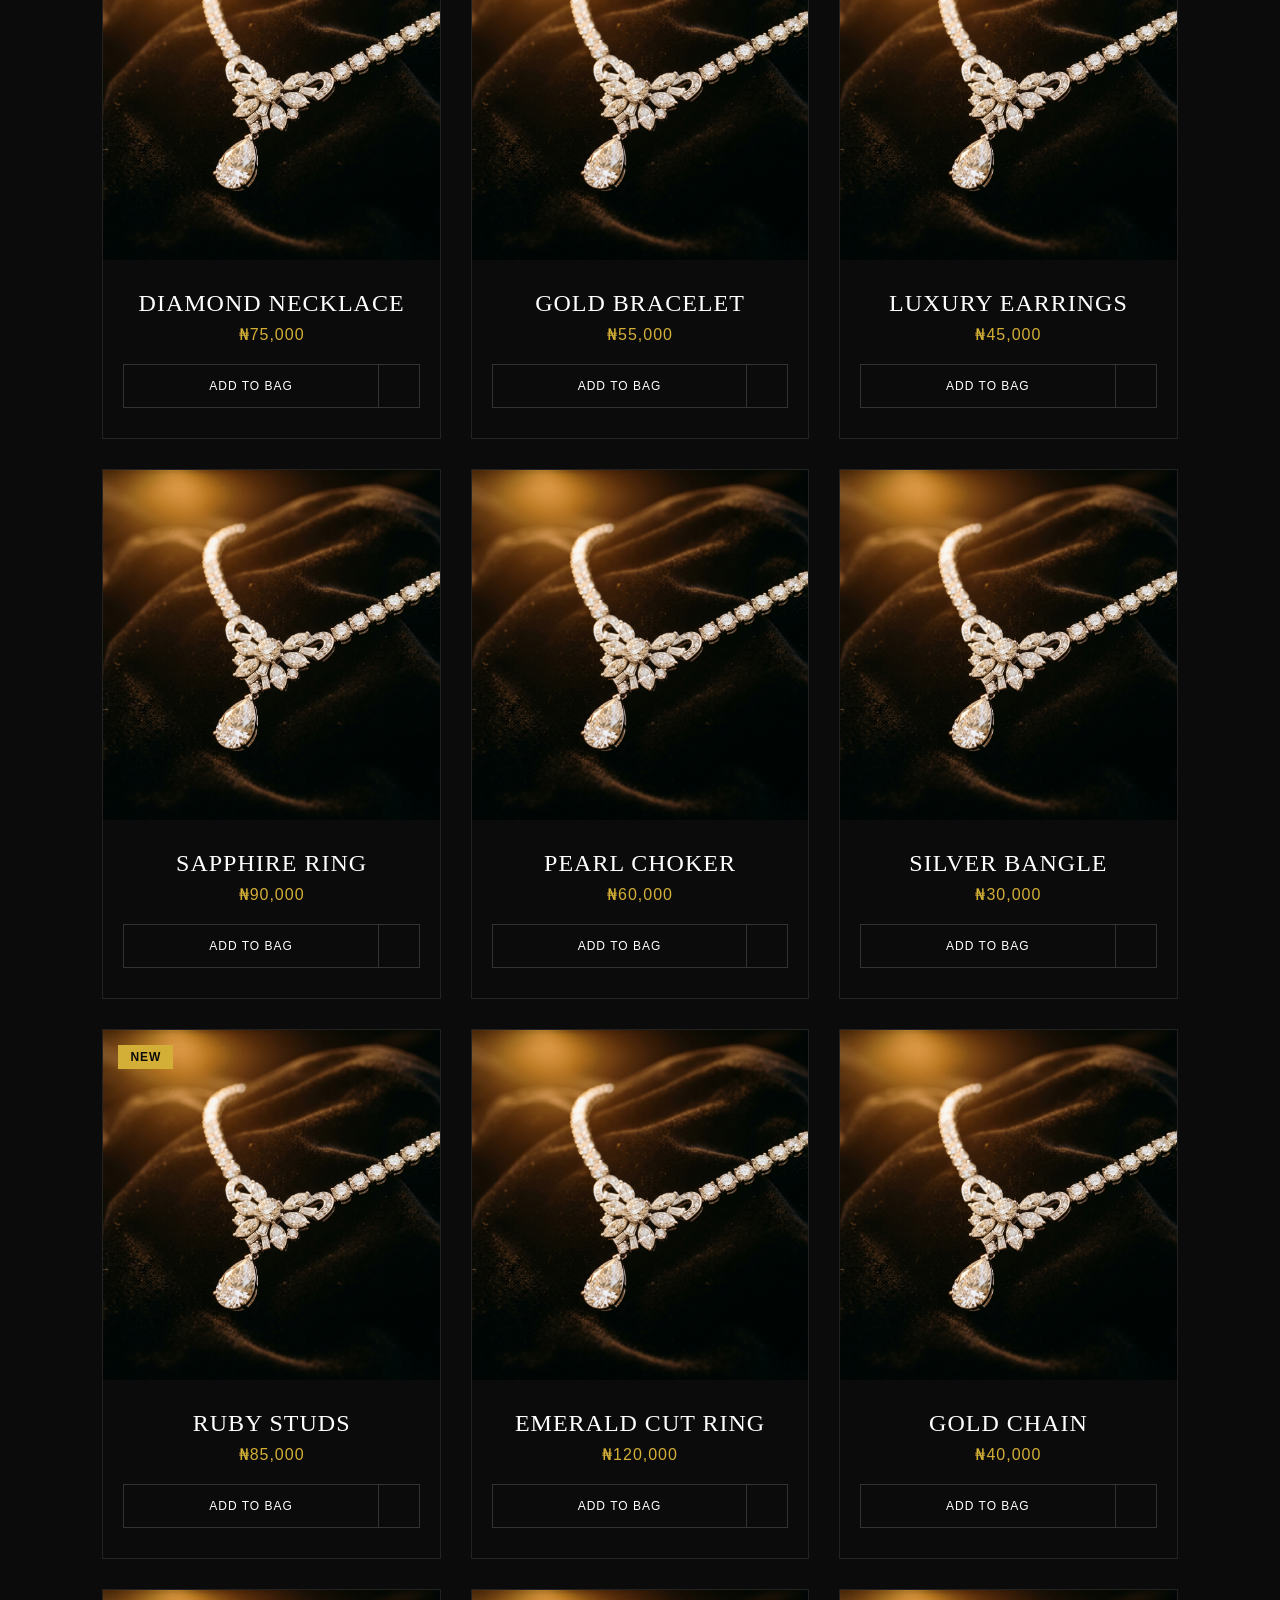
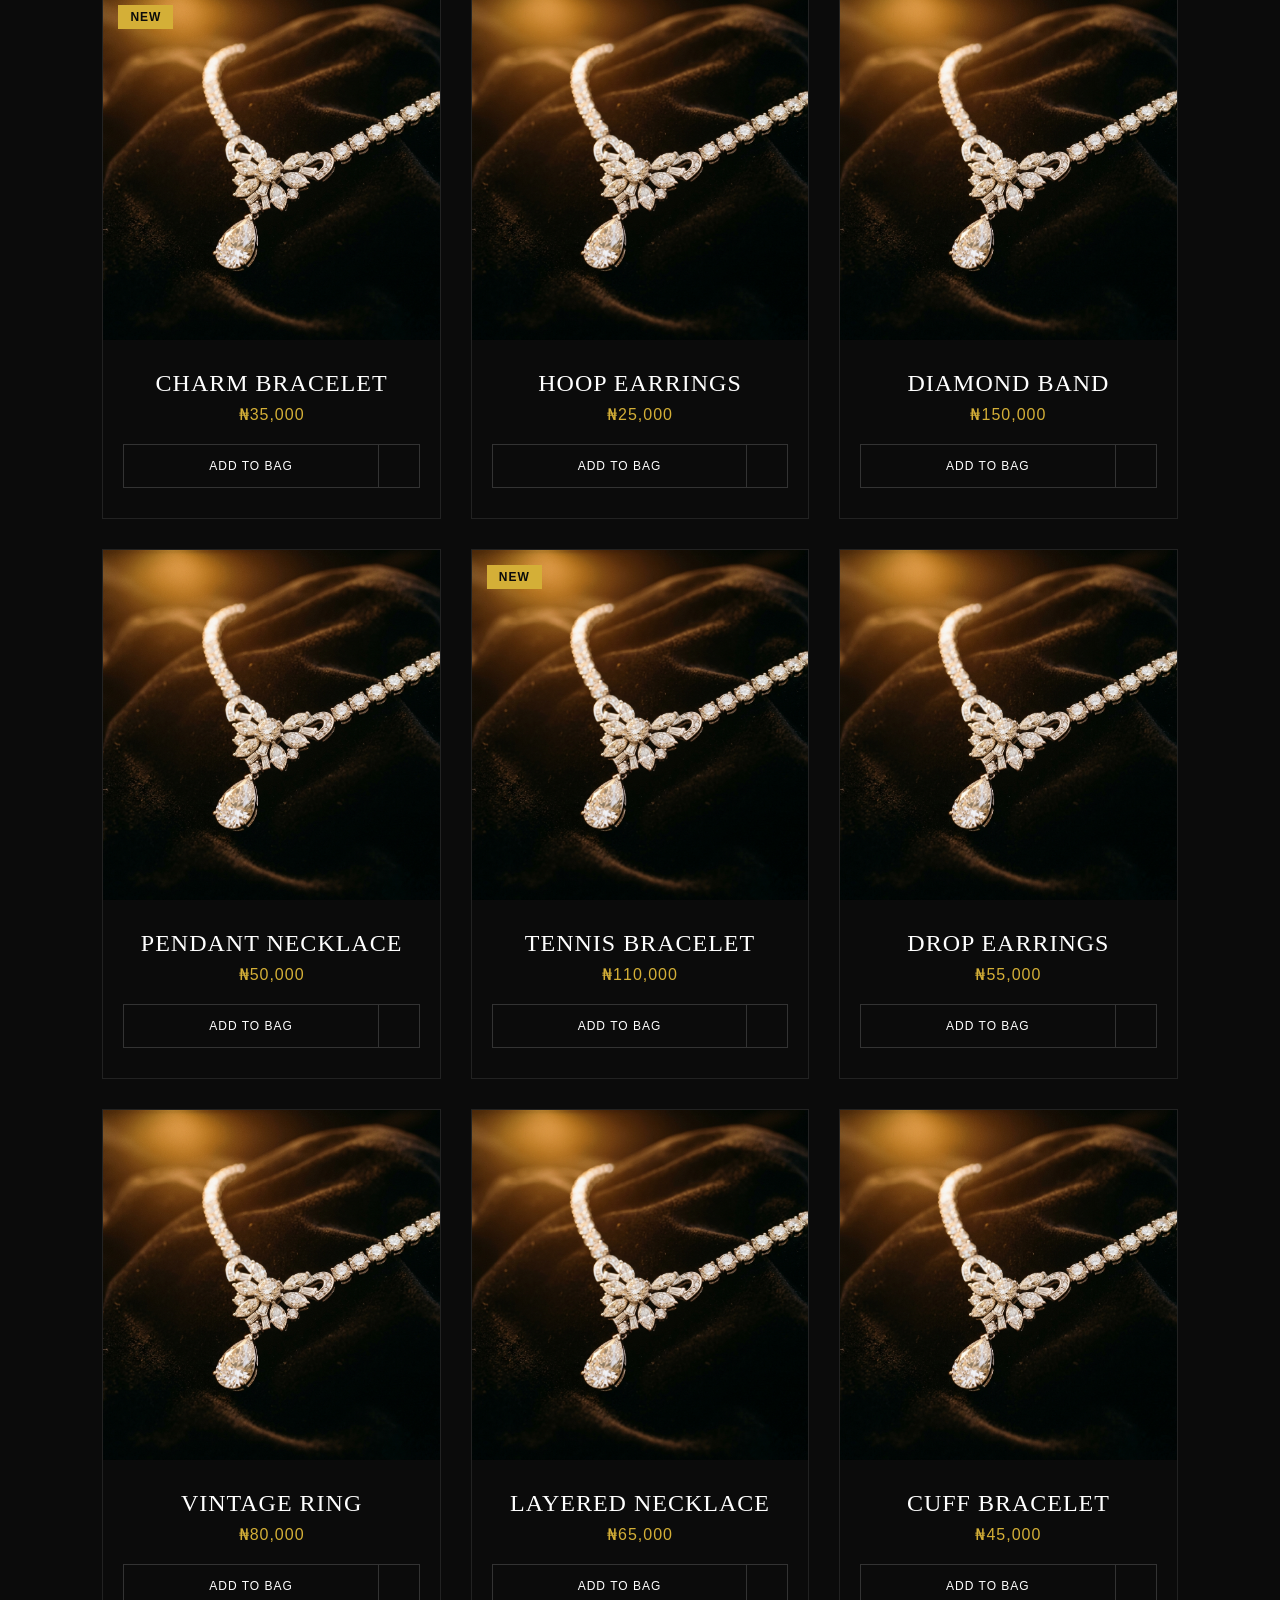
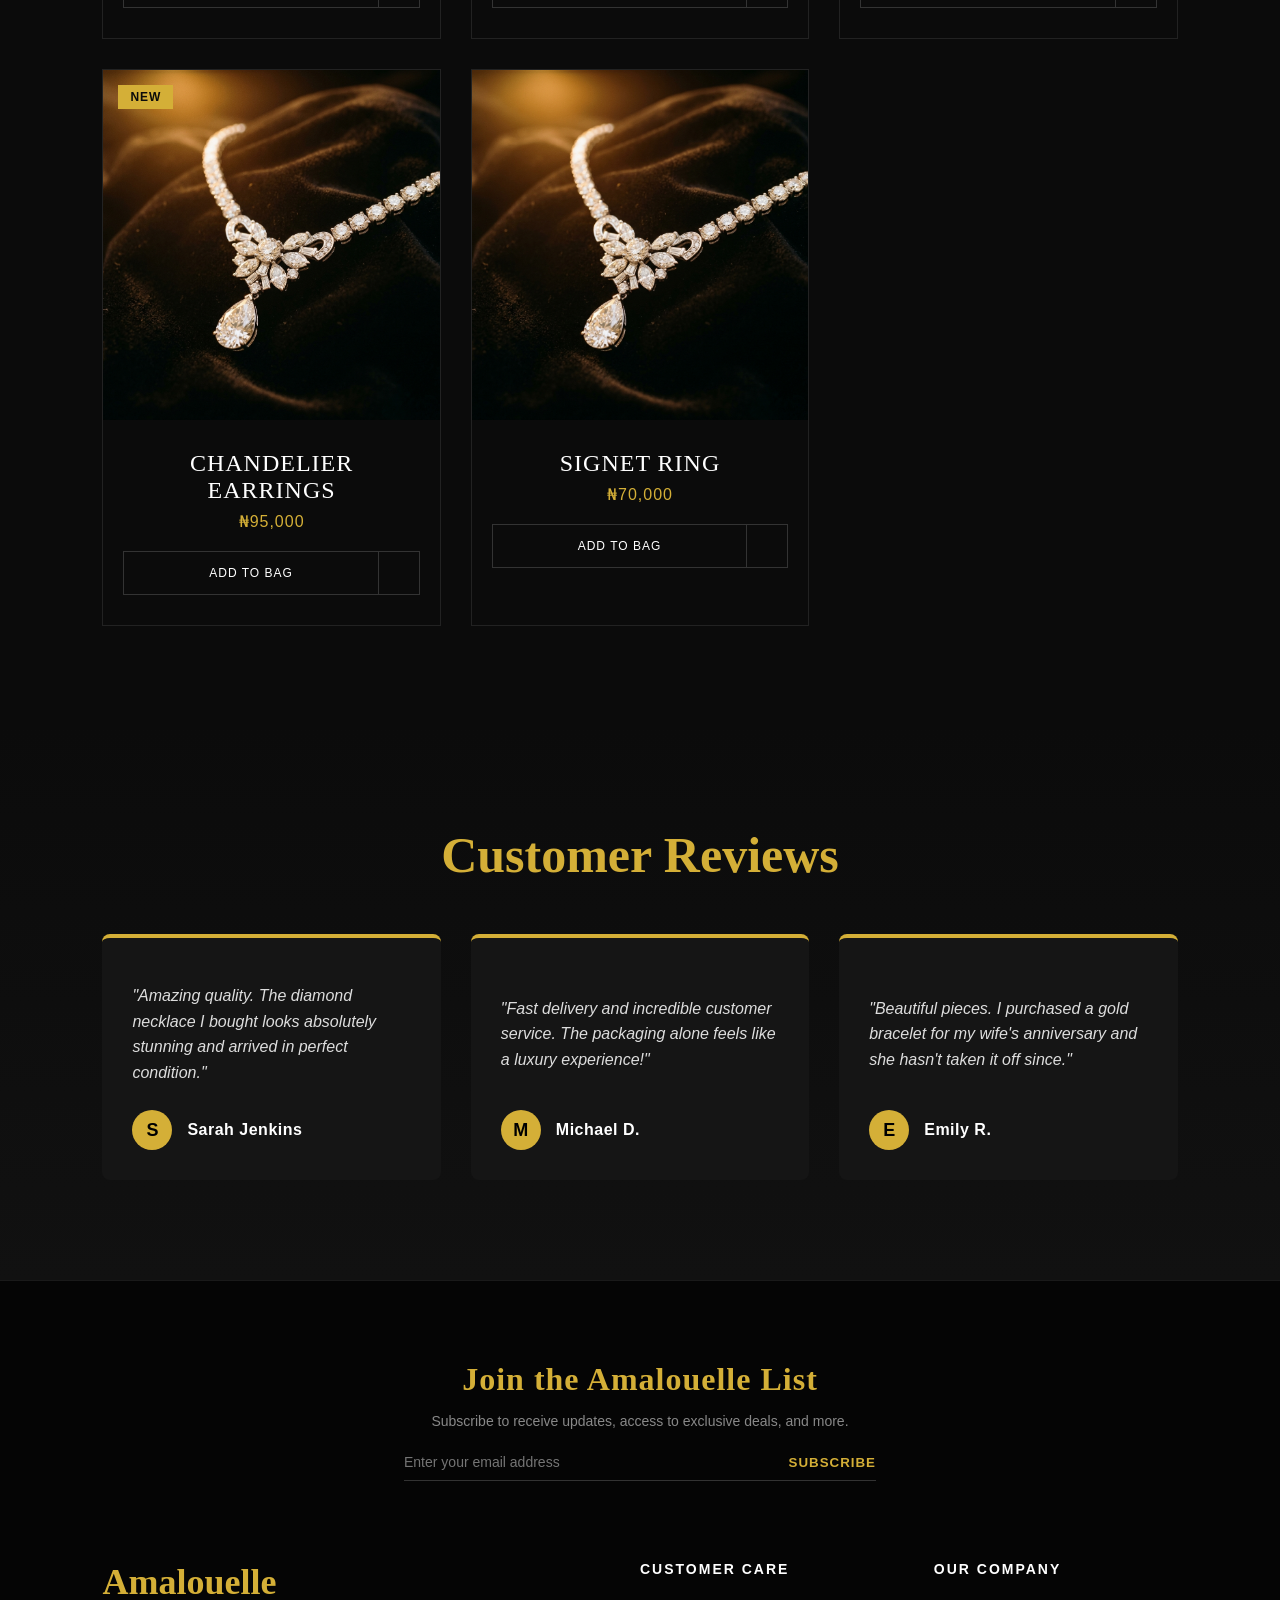
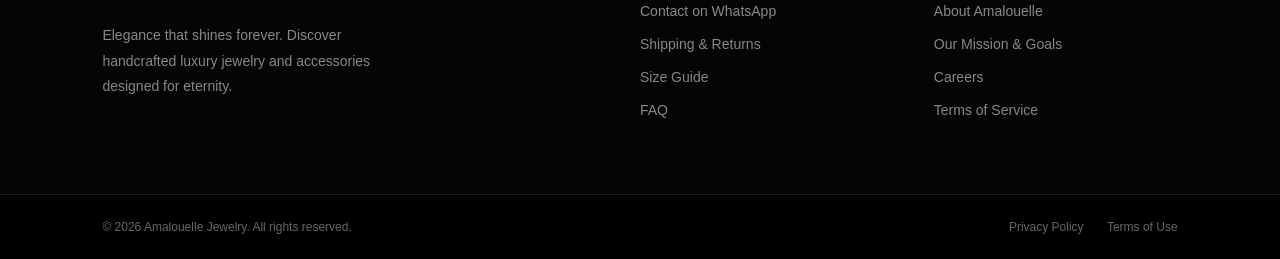
==== commit 10f7b93e: "feat: implement separate pages, new arrivals logic, and about page redesign" ====
--- a/index.html
+++ b/index.html
@@ -2,16 +2,24 @@
 <html lang="en">
 <head>
 <meta charset="UTF-8">
-<meta name="viewport" content="width=device-width, initial-scale=1.0">
+<meta name="viewport" content="width=device-width, initial-scale=1.0, maximum-scale=1.0, user-scalable=0">
 
 <title>Amalouelle Jewelry</title>
+<meta name="description" content="Discover handcrafted luxury jewelry and accessories at Amalouelle. Elegance that shines forever.">
+<meta property="og:title" content="Amalouelle Jewelry">
+<meta property="og:description" content="Discover handcrafted luxury jewelry and accessories.">
+<meta property="og:image" content="https://yourdomain.com/assets/hero.jpg">
+<meta property="og:type" content="website">
+
+<!-- Basic Content Security Policy to prevent unauthorized scripts -->
+<meta http-equiv="Content-Security-Policy" content="default-src 'self' https: 'unsafe-inline' 'unsafe-eval';">
 
 <link rel="stylesheet" href="style.css">
 
 <link href="https://fonts.googleapis.com/css2?family=Cormorant+Garamond:wght@400;500;600;700&family=Poppins:wght@300;400;500;600&display=swap" rel="stylesheet">
 
-<script src="https://js.paystack.co/v1/inline.js"></script>
-<script src="https://unpkg.com/@phosphor-icons/web"></script>
+<script src="https://js.paystack.co/v1/inline.js" defer></script>
+<script src="https://unpkg.com/@phosphor-icons/web" defer></script>
 
 </head>
 
@@ -39,17 +47,17 @@
 
 <ul id="nav-menu">
 
-<li><a href="#">Home</a></li>
-
-<li><a href="#products">Shop</a></li>
-
-<li><a href="#products">Collections</a></li>
-
-<li><a href="#products">New Arrivals</a></li>
-
-<li><a href="#about">About</a></li>
-
-<li><a href="#contact">Contact</a></li>
+<li><a href="index.html">Home</a></li>
+
+<li><a href="shop.html">Shop</a></li>
+
+<li><a href="new-arrivals.html">New Arrivals</a></li>
+
+<li><a href="orders.html">Orders</a></li>
+
+<li><a href="about.html">About</a></li>
+
+<li><a href="contact.html">Contact</a></li>
 
 </ul>
 
@@ -127,9 +135,9 @@
 
 <div class="feature">
 
-<h3>Lifetime Warranty</h3>
-
-<p>Protection on selected products.</p>
+<h3>Stylishly Designed</h3>
+
+<p>Value for your money.</p>
 
 </div>
 
@@ -152,7 +160,7 @@
 </h2>
 
 <div class="category-filters">
-<button class="filter-btn active" onclick="filterCategory(event, 'All')">All</button>
+<button class="filter-btn active" onclick="window.location.href='shop.html'">All</button>
 <button class="filter-btn" onclick="filterCategory(event, 'Necklaces')">Necklaces</button>
 <button class="filter-btn" onclick="filterCategory(event, 'Earrings')">Earrings</button>
 <button class="filter-btn" onclick="filterCategory(event, 'Bracelets')">Bracelets</button>
@@ -232,19 +240,7 @@
 
 </div>
 
-<!-- ORDER HISTORY -->
-
-<section class="history">
-
-<h2>
-Order History
-</h2>
-
-<div id="order-history">
-
-</div>
-
-</section>
+<!-- HISTORY MOVED TO ORDERS.HTML -->
 
 <!-- REVIEWS -->
 
@@ -331,7 +327,7 @@
             <h4>Our Company</h4>
             <ul>
                 <li><a href="#">About Amalouelle</a></li>
-                <li><a href="#">Sustainability</a></li>
+                <li><a href="#">Our Mission & Goals</a></li>
                 <li><a href="#">Careers</a></li>
                 <li><a href="#">Terms of Service</a></li>
             </ul>
--- a/style.css
+++ b/style.css
@@ -13,6 +13,8 @@
 background:#0b0b0b;
 color:#fff;
 overflow-x:hidden;
+width: 100vw;
+max-width: 100%;
 }
 
 /* TOP BAR */
@@ -215,7 +217,7 @@
 color:#d4af37;
 }
 
-#product-grid{
+#product-grid, #new-arrivals-grid{
 display:grid;
 grid-template-columns:repeat(auto-fit,minmax(280px,1fr));
 gap:30px;
@@ -237,6 +239,21 @@
 overflow:hidden;
 width:100%;
 height:350px;
+position:relative;
+}
+
+.badge-new {
+position:absolute;
+top:15px;
+left:15px;
+background:#d4af37;
+color:#0b0b0b;
+padding:5px 12px;
+font-size:12px;
+font-weight:600;
+z-index:2;
+text-transform:uppercase;
+letter-spacing:1px;
 }
 
 .product-card img{
@@ -897,6 +914,11 @@
 height: 60px;
 }
 
+/* Prevent input zoom on mobile */
+input, textarea, select {
+    font-size: 16px !important;
+}
+
 header{
 height: 120px;
 }
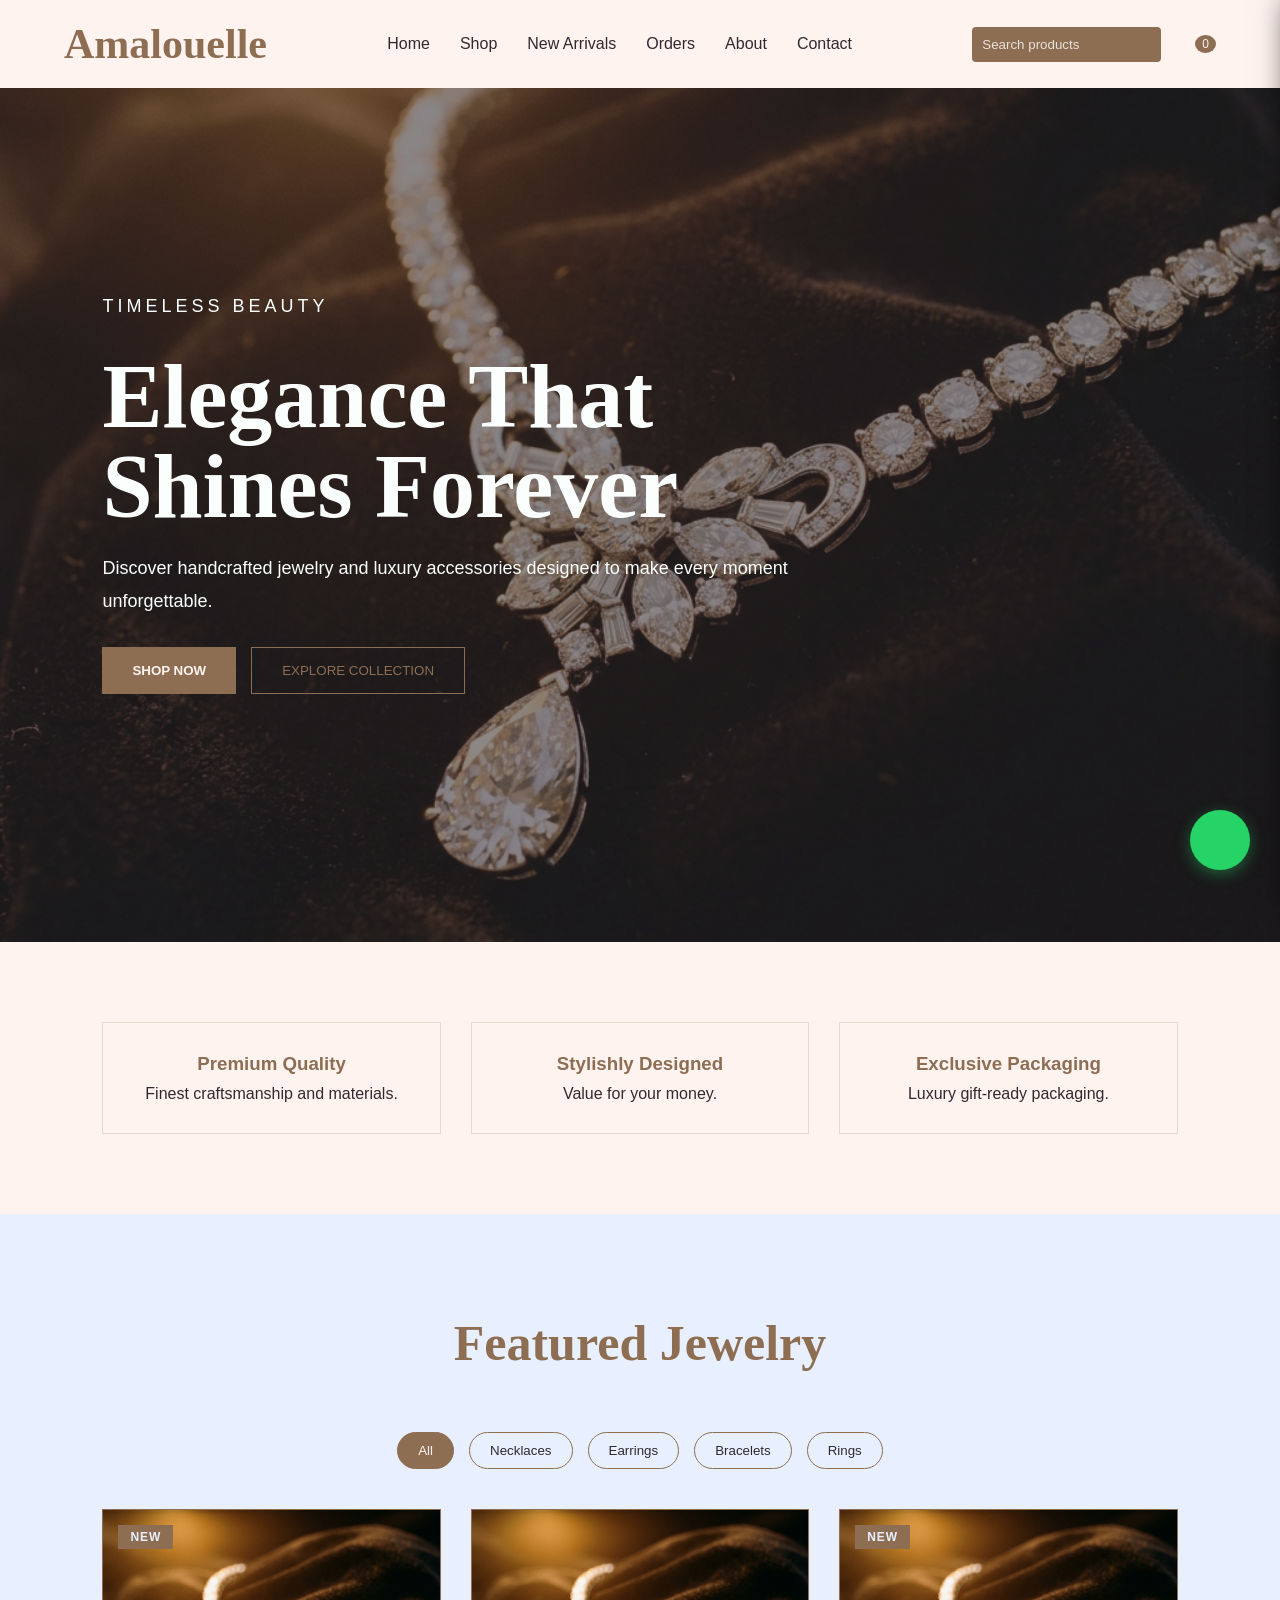
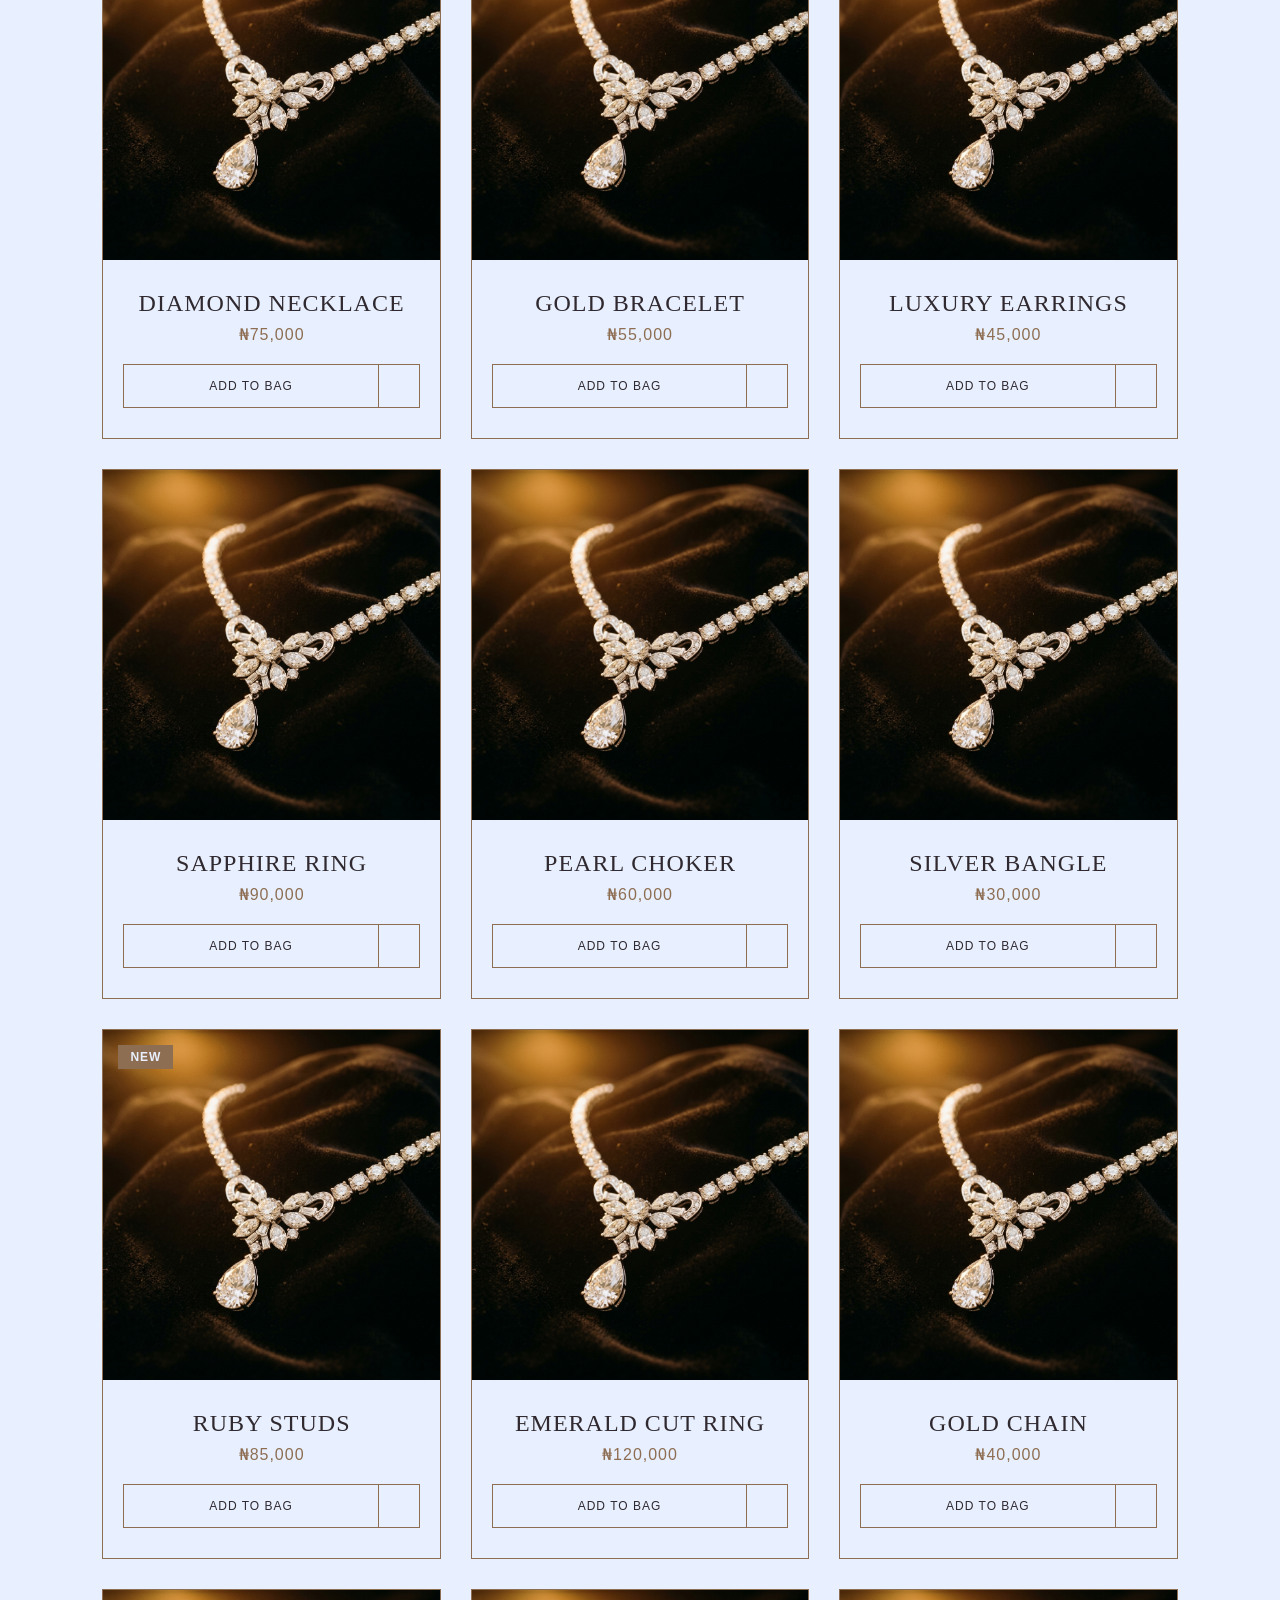
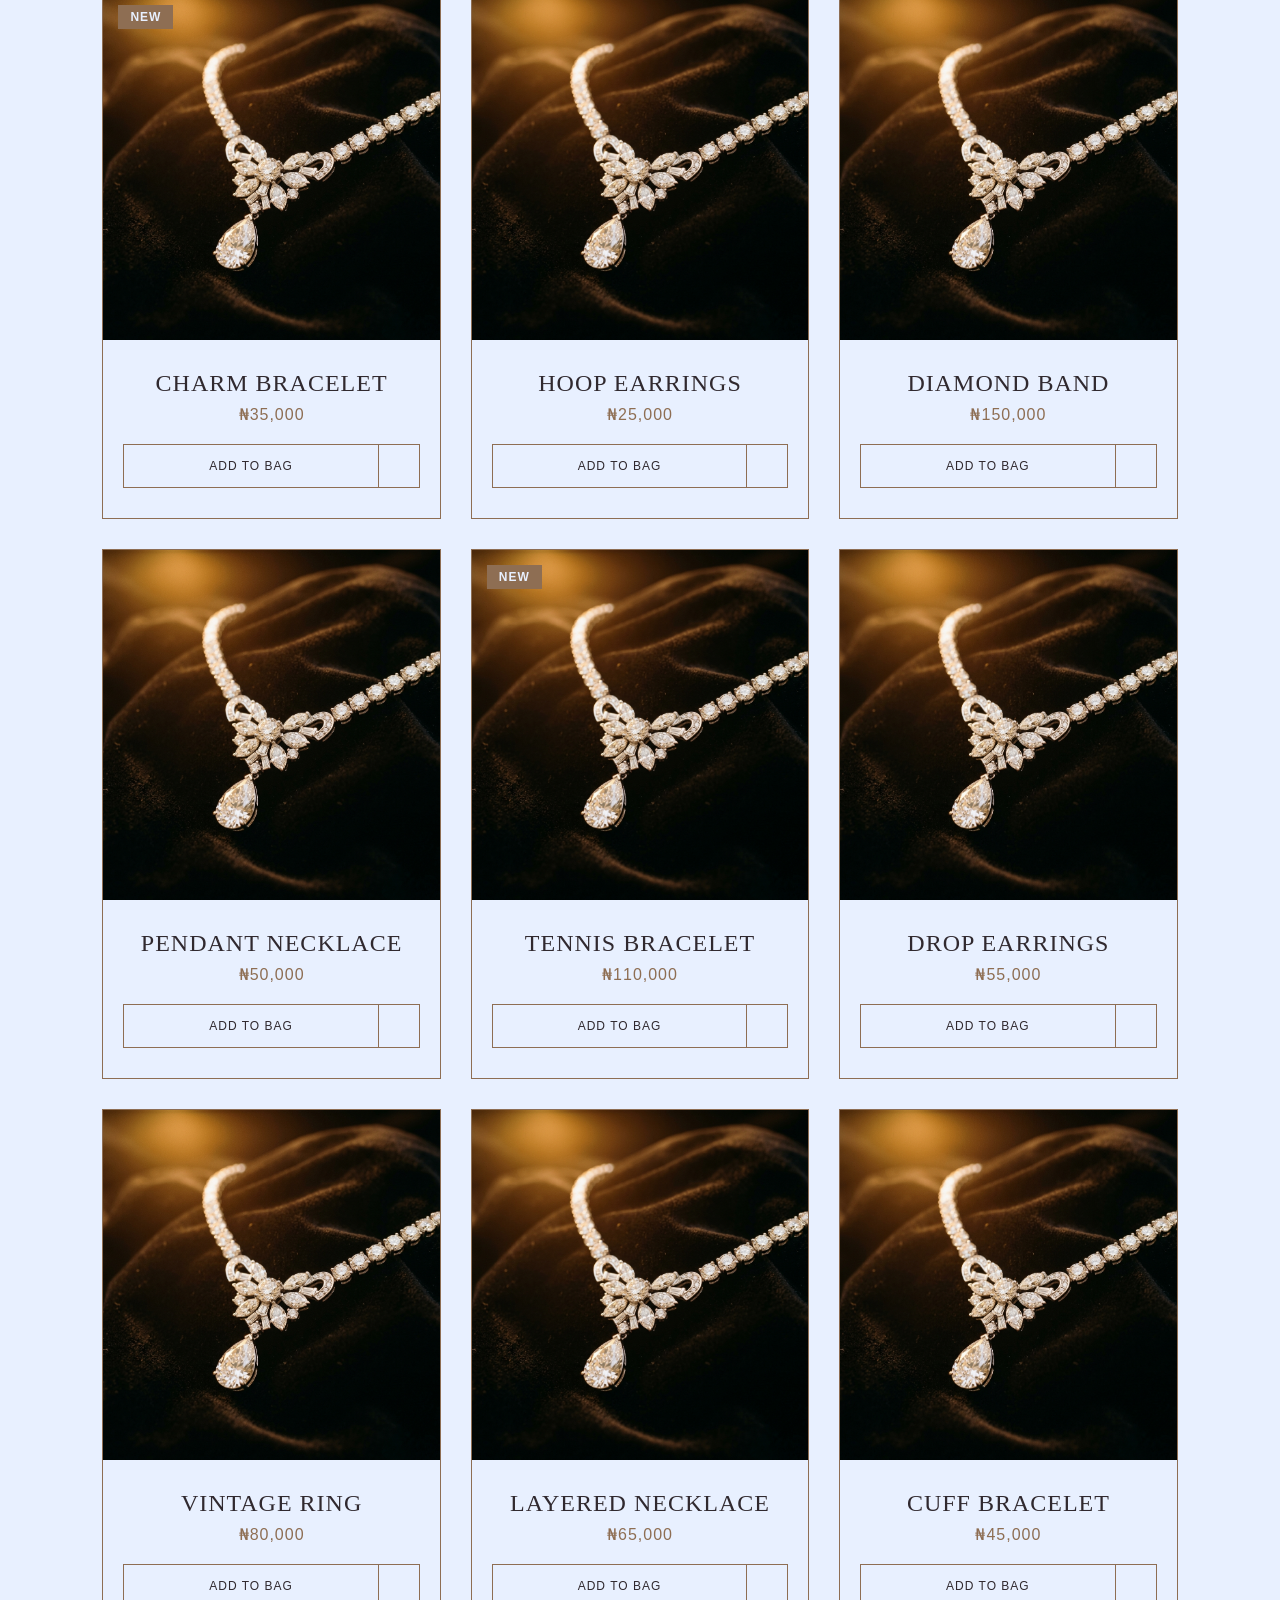
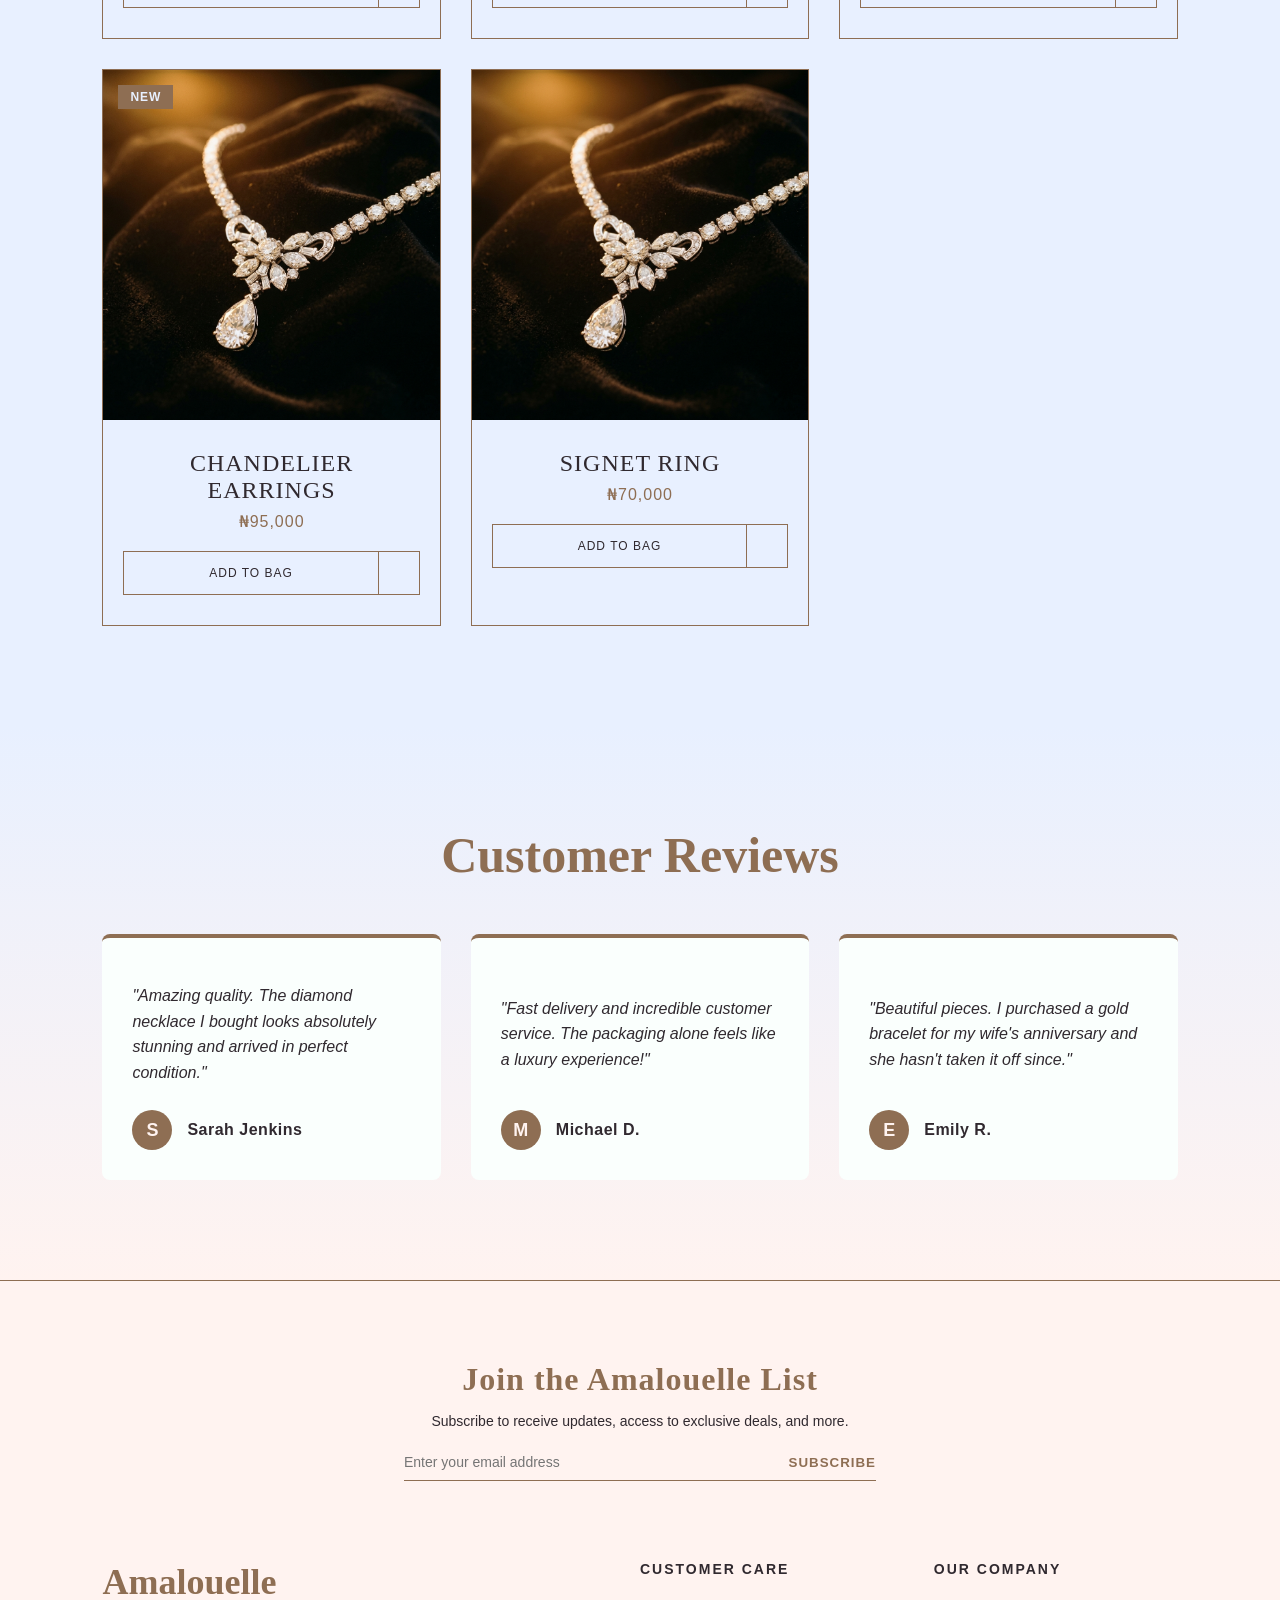
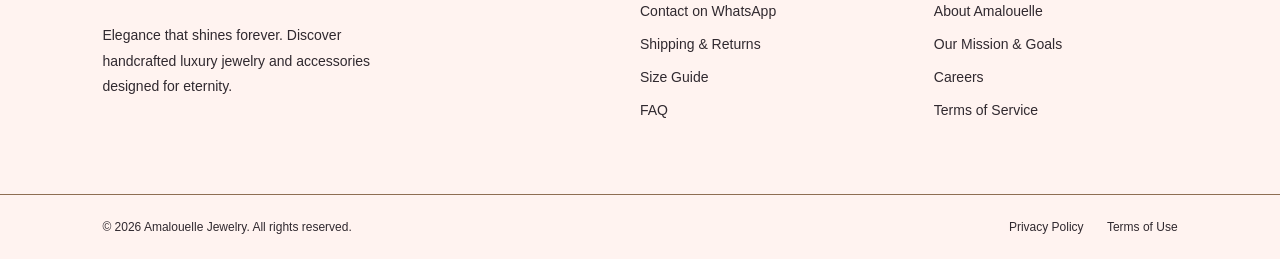
==== commit c694558e: "feat: complete UI/UX overhaul, color migration, and audit fixes" ====
--- a/index.html
+++ b/index.html
@@ -83,6 +83,8 @@
 
 </header>
 
+<main id="main-content">
+
 <!-- HERO -->
 
 <section class="hero">
@@ -288,6 +290,8 @@
 </div>
 
 </section>
+
+</main>
 
 <!-- FOOTER -->
 
@@ -327,7 +331,7 @@
             <h4>Our Company</h4>
             <ul>
                 <li><a href="#">About Amalouelle</a></li>
-                <li><a href="#">Our Mission & Goals</a></li>
+                <li><a href="mission.html">Our Mission & Goals</a></li>
                 <li><a href="#">Careers</a></li>
                 <li><a href="#">Terms of Service</a></li>
             </ul>
@@ -360,6 +364,15 @@
 </div>
 </div>
 </div>
+</div>
+
+<!-- QUICK SUCCESS MODAL -->
+<div id="quick-modal" class="modal">
+    <div class="modal-content quick-modal-content">
+        <i class="ph-fill ph-check-circle" style="font-size: 60px; color: #8E6E53; margin-bottom: 15px;"></i>
+        <h3 style="font-family:'Cormorant Garamond',serif; font-size: 36px; color: #30292F; margin-bottom: 10px;">Added to Bag!</h3>
+        <p id="quick-modal-name" style="font-size: 18px; color: #8E6E53;"></p>
+    </div>
 </div>
 
 <!-- CUSTOM NOTIFICATION MODAL -->
@@ -387,4 +400,4 @@
 <script src="app.js"></script>
 
 </body>
-</html>+</html>
--- a/style.css
+++ b/style.css
@@ -1,3 +1,15 @@
+
+:root {
+    --color-off-white: #E8F0FF;
+    --color-light-brown: #FFF3F0;
+    --color-lightest-brown: #FAFFFD;
+    --color-brown: #8E6E53;
+    --color-dark-brown: #30292F;
+    --color-red: #ff4b4b;
+    --color-red-hover: #ff2020;
+    --color-whatsapp: #25D366;
+}
+
 *{
 margin:0;
 padding:0;
@@ -10,8 +22,8 @@
 
 body{
 font-family:'Poppins',sans-serif;
-background:#0b0b0b;
-color:#fff;
+background:var(--color-off-white);
+color:var(--color-dark-brown);
 overflow-x:hidden;
 width: 100vw;
 max-width: 100%;
@@ -20,8 +32,8 @@
 /* TOP BAR */
 
 .top-bar{
-background:#000;
-color:#d4af37;
+background:var(--color-light-brown);
+color:var(--color-dark-brown);
 text-align:center;
 padding:12px;
 font-size:14px;
@@ -36,7 +48,7 @@
 left:0;
 width:100%;
 z-index:1000;
-background:#000;
+background:var(--color-light-brown);
 }
 
 nav{
@@ -50,7 +62,7 @@
 font-family:'Cormorant Garamond',serif;
 font-size:42px;
 font-weight:700;
-color:#d4af37;
+color:var(--color-brown);
 }
 
 nav ul{
@@ -59,61 +71,73 @@
 gap:30px;
 }
 
-nav ul li a{
+nav ul li a {
 text-decoration:none;
-color:#fff;
+color:var(--color-dark-brown);
 transition:.3s;
 }
 
-nav ul li a:hover{
-color:#d4af37;
-}
-
-.hamburger-btn{
+nav ul li a:hover {
+color:var(--color-brown);
+}
+
+.hamburger-btn {
 display: none;
 background: none;
 border: none;
-color: #fff;
+color: var(--color-dark-brown);
 font-size: 24px;
 cursor: pointer;
-}
-
-.nav-icons{
+transition: 0.3s;
+}
+
+.hamburger-btn:hover {
+color: var(--color-brown);
+}
+
+.nav-icons {
 display:flex;
 align-items:center;
 gap:15px;
 }
 
-.nav-icons input{
+.nav-icons input {
 padding:10px;
 border:none;
 outline:none;
 border-radius:4px;
-background:#1a1a1a;
-color:white;
-}
-
-.nav-icons button{
+background:var(--color-brown);
+color:#ffffff;
+}
+
+.nav-icons input::placeholder {
+color:#ffffff;
+opacity:0.8;
+}
+
+.nav-icons button {
 border:none;
 background:transparent;
-color:white;
+color:var(--color-dark-brown);
 cursor:pointer;
 display:flex;
 align-items:center;
 transition:0.3s;
 }
-.nav-icons button:hover{
-color:#d4af37;
-}
-
-#cart-count{
-background:#d4af37;
-color:black;
+
+.nav-icons button:hover {
+color:var(--color-brown);
+}
+
+#cart-count {
+background:var(--color-brown);
+color:var(--color-light-brown);
 padding:2px 7px;
 border-radius:50%;
 font-size:12px;
 margin-left:4px;
 }
+
 
 /* HERO */
 
@@ -131,7 +155,7 @@
 .hero-overlay{
 position:absolute;
 inset:0;
-background:rgba(0,0,0,.55);
+background:rgba(48,41,47,.55);
 }
 
 .hero-content{
@@ -141,7 +165,7 @@
 }
 
 .tagline{
-color:#d4af37;
+color:var(--color-lightest-brown);
 letter-spacing:4px;
 margin-bottom:20px;
 }
@@ -151,12 +175,13 @@
 font-size:90px;
 line-height:1;
 margin-bottom:20px;
+color:var(--color-lightest-brown);
 }
 
 .hero p{
 font-size:18px;
 line-height:1.8;
-color:#ddd;
+color:var(--color-lightest-brown);
 margin-bottom:30px;
 }
 
@@ -166,8 +191,8 @@
 }
 
 .gold-btn{
-background:#d4af37;
-color:black;
+background:var(--color-brown);
+color:var(--color-light-brown);
 border:none;
 padding:15px 30px;
 cursor:pointer;
@@ -176,8 +201,8 @@
 
 .outline-btn{
 background:transparent;
-border:1px solid #d4af37;
-color:#d4af37;
+border:1px solid var(--color-brown);
+color:var(--color-brown);
 padding:15px 30px;
 cursor:pointer;
 }
@@ -189,17 +214,17 @@
 grid-template-columns:repeat(3,1fr);
 gap:30px;
 padding:80px 8%;
-background:#111;
+background:var(--color-light-brown);
 }
 
 .feature{
 text-align:center;
 padding:30px;
-border:1px solid rgba(212,175,55,.2);
+border:1px solid rgba(142,110,83,.2);
 }
 
 .feature h3{
-color:#d4af37;
+color:var(--color-brown);
 margin-bottom:10px;
 }
 
@@ -214,7 +239,7 @@
 font-size:50px;
 font-family:'Cormorant Garamond',serif;
 margin-bottom:60px;
-color:#d4af37;
+color:var(--color-brown);
 }
 
 #product-grid, #new-arrivals-grid{
@@ -225,14 +250,14 @@
 
 .product-card{
 background:transparent;
-border:1px solid #222;
+border:1px solid var(--color-brown);
 border-radius:0px;
 overflow:hidden;
 transition:.4s;
 }
 
 .product-card:hover{
-border-color:#d4af37;
+border-color:var(--color-brown);
 }
 
 .product-img-wrapper {
@@ -246,8 +271,8 @@
 position:absolute;
 top:15px;
 left:15px;
-background:#d4af37;
-color:#0b0b0b;
+background:var(--color-brown);
+color:var(--color-off-white);
 padding:5px 12px;
 font-size:12px;
 font-weight:600;
@@ -283,27 +308,27 @@
 }
 
 .product-name:hover{
-color:#d4af37;
+color:var(--color-brown);
 }
 
 .product-price{
 font-size:16px;
-color:#d4af37;
+color:var(--color-brown);
 letter-spacing:1px;
 margin-bottom:20px;
 }
 
 .product-buttons{
 display:flex;
-border:1px solid #333;
+border:1px solid var(--color-brown);
 }
 
 .add-cart{
 flex:1;
 background:transparent;
-color:#fff;
+color:var(--color-dark-brown);
 border:none;
-border-right:1px solid #333;
+border-right:1px solid var(--color-brown);
 padding:14px;
 cursor:pointer;
 font-size:12px;
@@ -313,14 +338,14 @@
 }
 
 .add-cart:hover{
-background:#d4af37;
-color:#000;
+background:var(--color-brown);
+color:var(--color-light-brown);
 }
 
 .wishlist-btn{
 background:transparent;
 border:none;
-color:#fff;
+color:var(--color-dark-brown);
 padding:0 20px;
 cursor:pointer;
 font-size:20px;
@@ -328,7 +353,7 @@
 }
 
 .wishlist-btn:hover{
-color:#d4af37;
+color:var(--color-brown);
 }
 
 /* CART */
@@ -339,7 +364,7 @@
     right: -420px;
     width: 400px;
     height: 100vh;
-    background: #0b0b0b;
+    background: var(--color-off-white);
     z-index: 2000;
     transition: transform 0.4s cubic-bezier(0.77, 0, 0.175, 1);
     display: flex;
@@ -351,7 +376,7 @@
 }
 .cart-header {
     padding: 25px;
-    border-bottom: 1px solid #222;
+    border-bottom: 1px solid var(--color-brown);
     display: flex;
     justify-content: space-between;
     align-items: center;
@@ -359,12 +384,12 @@
 .cart-header button {
     background: none;
     border: none;
-    color: white;
+    color: var(--color-dark-brown);
     cursor: pointer;
     transition: 0.3s;
 }
 .cart-header button:hover {
-    color: #d4af37;
+    color: var(--color-brown);
 }
 #cart-items {
     flex: 1;
@@ -376,7 +401,7 @@
     gap: 15px;
     margin-bottom: 20px;
     padding-bottom: 20px;
-    border-bottom: 1px solid #222;
+    border-bottom: 1px solid var(--color-brown);
     align-items: center;
 }
 .cart-item-img {
@@ -384,7 +409,7 @@
     height: 70px;
     object-fit: cover;
     border-radius: 8px;
-    border: 1px solid #333;
+    border: 1px solid var(--color-brown);
 }
 .cart-item-details {
     flex: 1;
@@ -392,10 +417,10 @@
 .cart-item-details h4 {
     font-size: 15px;
     margin-bottom: 5px;
-    color: #fff;
+    color: var(--color-dark-brown);
 }
 .cart-item-details p {
-    color: #d4af37;
+    color: var(--color-brown);
     font-weight: 600;
     margin-bottom: 10px;
 }
@@ -405,21 +430,40 @@
     align-items: center;
 }
 .qty-controls.cart-qty {
+    display: inline-flex;
+    align-items: center;
     margin-bottom: 0;
-    border: 1px solid #333;
-    border-radius: 20px;
-    padding: 2px 10px;
-    background: #111;
+    border: 1px solid var(--color-brown);
+    border-radius: 6px;
+    background: var(--color-light-brown);
+    overflow: hidden;
 }
 .qty-controls.cart-qty button {
     background: transparent;
-    color: #fff;
-    width: 25px;
-    height: 25px;
-    font-size: 16px;
+    border: none;
+    color: var(--color-dark-brown);
+    width: 32px;
+    height: 32px;
+    font-size: 18px;
+    cursor: pointer;
+    transition: 0.2s;
+    display: flex;
+    justify-content: center;
+    align-items: center;
+}
+.qty-controls.cart-qty button:hover {
+    background: var(--color-brown);
+    color: var(--color-light-brown);
+}
+.qty-controls.cart-qty span {
+    width: 30px;
+    text-align: center;
+    font-size: 15px;
+    font-weight: 600;
+    color: var(--color-dark-brown);
 }
 .remove-btn {
-    color: #ff4b4b;
+    color: var(--color-red);
     background: transparent;
     border: none;
     cursor: pointer;
@@ -427,13 +471,13 @@
     transition: 0.2s;
 }
 .remove-btn:hover {
-    color: #ff2020;
+    color: var(--color-red-hover);
     transform: scale(1.1);
 }
 .cart-summary {
-    background: #111;
+    background: var(--color-light-brown);
     padding: 25px;
-    border-top: 1px solid #222;
+    border-top: 1px solid var(--color-brown);
 }
 .cart-subtotal {
     display: flex;
@@ -441,10 +485,10 @@
     font-size: 18px;
     font-weight: 600;
     margin-bottom: 15px;
-    color: #fff;
+    color: var(--color-dark-brown);
 }
 .cart-subtotal span {
-    color: #d4af37;
+    color: var(--color-brown);
 }
 .coupon-row {
     display: flex;
@@ -454,15 +498,15 @@
 .coupon-row input {
     margin: 0;
     flex: 1;
-    border: 1px solid #333;
-    background: #0b0b0b;
+    border: 1px solid var(--color-brown);
+    background: var(--color-off-white);
     padding: 12px;
-    color: white;
+    color: var(--color-dark-brown);
 }
 .coupon-row button {
     background: transparent;
-    border: 1px solid #d4af37;
-    color: #d4af37;
+    border: 1px solid var(--color-brown);
+    color: var(--color-brown);
     padding: 0 15px;
     border-radius: 4px;
     cursor: pointer;
@@ -470,17 +514,17 @@
     font-weight: 600;
 }
 .coupon-row button:hover {
-    background: #d4af37;
-    color: #000;
+    background: var(--color-brown);
+    color: var(--color-light-brown);
 }
 .customer-inputs input {
     width: 100%;
     margin-top: 0;
     margin-bottom: 10px;
-    border: 1px solid #333;
-    background: #0b0b0b;
+    border: 1px solid var(--color-brown);
+    background: var(--color-off-white);
     padding: 12px;
-    color: white;
+    color: var(--color-dark-brown);
 }
 .checkout-btn, .whatsapp-btn {
     width: 100%;
@@ -491,14 +535,15 @@
     padding: 15px;
     cursor: pointer;
     font-weight: 600;
+    color: var(--color-light-brown);
 }
 .checkout-btn {
-    background: #d4af37;
+    background: var(--color-brown);
     border: none;
     margin-bottom: 10px;
 }
 .whatsapp-btn {
-    background: #25D366;
+    background: var(--color-whatsapp);
     border: none;
 }
 
@@ -510,7 +555,7 @@
 top:0;
 width:400px;
 height:100vh;
-background:#111;
+background:var(--color-light-brown);
 transition:.4s;
 z-index:2000;
 padding:20px;
@@ -525,29 +570,29 @@
 
 .history{
 padding:80px 8%;
-background:#111;
+background:var(--color-light-brown);
 }
 
 .history h2{
 text-align:center;
 font-size:50px;
-color:#d4af37;
+color:var(--color-brown);
 font-family:'Cormorant Garamond',serif;
 margin-bottom:40px;
 }
 
 .order-card{
-background:#181818;
+background:var(--color-lightest-brown);
 padding:20px;
 margin-bottom:15px;
-border-left:4px solid #d4af37;
+border-left:4px solid var(--color-brown);
 }
 
 /* REVIEWS */
 
 .reviews{
 padding:100px 8%;
-background: linear-gradient(180deg, #0b0b0b 0%, #111 100%);
+background: linear-gradient(180deg, var(--color-off-white) 0%, var(--color-light-brown) 100%);
 }
 
 .reviews h2{
@@ -555,7 +600,7 @@
 font-size:50px;
 font-family:'Cormorant Garamond',serif;
 margin-bottom:50px;
-color:#d4af37;
+color:var(--color-brown);
 }
 
 #reviews-container{
@@ -564,11 +609,20 @@
 gap:30px;
 }
 
+.nav-icons input {
+padding:10px;
+border:none;
+outline:none;
+border-radius:4px;
+background:var(--color-brown);
+color:var(--color-dark-brown);
+}
+
 .review{
-background:#151515;
+background:var(--color-lightest-brown);
 padding:30px;
 border-radius: 8px;
-border-top: 4px solid #d4af37;
+border-top: 4px solid var(--color-brown);
 transition: transform 0.3s ease, box-shadow 0.3s ease;
 display: flex;
 flex-direction: column;
@@ -581,7 +635,7 @@
 }
 
 .review-stars{
-color: #d4af37;
+color: var(--color-brown);
 font-size: 20px;
 margin-bottom: 15px;
 letter-spacing: 2px;
@@ -590,7 +644,7 @@
 .review-text{
 font-size: 16px;
 line-height: 1.6;
-color: #ddd;
+color: var(--color-dark-brown);
 margin-bottom: 25px;
 font-style: italic;
 }
@@ -605,8 +659,8 @@
 width: 40px;
 height: 40px;
 border-radius: 50%;
-background: #d4af37;
-color: #000;
+background: var(--color-brown);
+color: var(--color-light-brown);
 display: flex;
 align-items: center;
 justify-content: center;
@@ -616,15 +670,15 @@
 
 .reviewer-name{
 font-weight: 600;
-color: #fff;
+color: var(--color-dark-brown);
 letter-spacing: 0.5px;
 }
 
 /* FOOTER */
 
 footer {
-    background: #050505;
-    border-top: 1px solid #1a1a1a;
+    background: var(--color-light-brown);
+    border-top: 1px solid var(--color-brown);
     padding-top: 80px;
 }
 .footer-newsletter {
@@ -636,25 +690,25 @@
 .footer-newsletter h3 {
     font-family: 'Cormorant Garamond', serif;
     font-size: 32px;
-    color: #d4af37;
+    color: var(--color-brown);
     margin-bottom: 15px;
     letter-spacing: 1px;
 }
 .footer-newsletter p {
-    color: #888;
+    color: var(--color-dark-brown);
     margin-bottom: 25px;
     font-size: 14px;
 }
 .newsletter-form {
     display: flex;
-    border-bottom: 1px solid #333;
+    border-bottom: 1px solid var(--color-brown);
     padding-bottom: 10px;
 }
 .newsletter-form input {
     flex: 1;
     background: transparent;
     border: none;
-    color: #fff;
+    color: var(--color-dark-brown);
     outline: none;
     font-size: 14px;
     font-family: 'Poppins', sans-serif;
@@ -662,14 +716,14 @@
 .newsletter-form button {
     background: transparent;
     border: none;
-    color: #d4af37;
+    color: var(--color-brown);
     font-weight: 600;
     cursor: pointer;
     letter-spacing: 1px;
     transition: 0.3s;
 }
 .newsletter-form button:hover {
-    color: #fff;
+    color: var(--color-dark-brown);
 }
 .footer-grid {
     display: grid;
@@ -680,11 +734,11 @@
 .footer-col h2 {
     font-family: 'Cormorant Garamond', serif;
     font-size: 36px;
-    color: #d4af37;
+    color: var(--color-brown);
     margin-bottom: 20px;
 }
 .footer-col.brand-col p {
-    color: #888;
+    color: var(--color-dark-brown);
     font-size: 14px;
     line-height: 1.8;
     margin-bottom: 25px;
@@ -695,12 +749,12 @@
     gap: 15px;
 }
 .social-links a {
-    color: #fff;
+    color: var(--color-dark-brown);
     font-size: 24px;
     transition: 0.3s;
 }
 .social-links a:hover {
-    color: #d4af37;
+    color: var(--color-brown);
     transform: translateY(-3px);
 }
 .footer-col h4 {
@@ -708,7 +762,7 @@
     text-transform: uppercase;
     letter-spacing: 2px;
     margin-bottom: 25px;
-    color: #fff;
+    color: var(--color-dark-brown);
 }
 .footer-col ul {
     list-style: none;
@@ -717,32 +771,32 @@
     margin-bottom: 15px;
 }
 .footer-col ul li a {
-    color: #888;
+    color: var(--color-dark-brown);
     text-decoration: none;
     font-size: 14px;
     transition: 0.3s;
 }
 .footer-col ul li a:hover {
-    color: #d4af37;
+    color: var(--color-brown);
 }
 .footer-bottom {
-    background: #000;
+    background: var(--color-light-brown);
     padding: 25px 8%;
     display: flex;
     justify-content: space-between;
     align-items: center;
-    border-top: 1px solid #1a1a1a;
+    border-top: 1px solid var(--color-brown);
     font-size: 12px;
-    color: #666;
+    color: var(--color-dark-brown);
 }
 .footer-bottom-links a {
-    color: #666;
+    color: var(--color-dark-brown);
     text-decoration: none;
     margin-left: 20px;
     transition: 0.3s;
 }
 .footer-bottom-links a:hover {
-    color: #d4af37;
+    color: var(--color-brown);
 }
 
 /* CATEGORY FILTERS */
@@ -757,8 +811,8 @@
 
 .filter-btn{
 background:transparent;
-border:1px solid #d4af37;
-color:#fff;
+border:1px solid var(--color-brown);
+color:var(--color-dark-brown);
 padding:10px 20px;
 border-radius:25px;
 cursor:pointer;
@@ -767,8 +821,8 @@
 }
 
 .filter-btn:hover, .filter-btn.active{
-background:#d4af37;
-color:#000;
+background:var(--color-brown);
+color:var(--color-light-brown);
 }
 
 /* PRODUCT MODAL */
@@ -798,8 +852,8 @@
 }
 
 .modal-content{
-background:#151515;
-border:1px solid rgba(212,175,55,0.3);
+background:var(--color-lightest-brown);
+border:1px solid rgba(142,110,83,0.3);
 width:90%;
 max-width:800px;
 border-radius:12px;
@@ -813,12 +867,12 @@
 right:20px;
 font-size:24px;
 cursor:pointer;
-color:#fff;
+color:var(--color-dark-brown);
 transition:0.3s;
 }
 
 .close-modal:hover{
-color:#d4af37;
+color:var(--color-brown);
 }
 
 .modal-body{
@@ -847,14 +901,14 @@
 .modal-details h2{
 font-family:'Cormorant Garamond',serif;
 font-size:32px;
-color:#d4af37;
+color:var(--color-brown);
 margin-bottom:15px;
 }
 
 .modal-details p{
 margin-bottom:20px;
 line-height:1.6;
-color:#ccc;
+color:var(--color-dark-brown);
 }
 
 .notification-content {
@@ -867,6 +921,20 @@
     display: flex;
     flex-direction: column;
     align-items: center;
+}
+
+.quick-modal-content {
+    max-width: 400px;
+    text-align: center;
+    padding: 50px 30px;
+    display: flex;
+    flex-direction: column;
+    align-items: center;
+    justify-content: center;
+    background: var(--color-lightest-brown);
+    border: 2px solid var(--color-brown);
+    border-radius: 20px;
+    box-shadow: 0 20px 50px rgba(0,0,0,0.2);
 }
 
 /* FLOATING WHATSAPP */
@@ -877,7 +945,7 @@
 right:30px;
 width:60px;
 height:60px;
-background:#25D366;
+background:var(--color-whatsapp);
 border-radius:50%;
 display:flex;
 justify-content:center;
@@ -955,29 +1023,40 @@
 width: 90%;
 margin: 0;
 border-radius: 8px;
-background: #111;
-border: 1px solid #333;
+background: var(--color-light-brown);
+border: 1px solid var(--color-brown);
 padding: 12px;
-color: #fff;
+color: #000;
 z-index: 1001;
 }
 
+#search::placeholder {
+color: #000;
+opacity: 0.7;
+}
+
 nav ul{
-display:none;
+display: flex;
 flex-direction: column;
-position: absolute;
-top: 120px;
-left: 0;
-width: 100%;
-background: rgba(0,0,0,0.95);
-padding: 20px 0;
-text-align: center;
-gap: 15px;
-border-top: 1px solid #333;
+position: fixed;
+top: 0;
+left: -420px;
+width: 400px;
+max-width: 100%;
+height: 100vh;
+background: var(--color-off-white);
+z-index: 900;
+transition: transform 0.4s cubic-bezier(0.77, 0, 0.175, 1);
+padding: 140px 30px 30px 30px;
+text-align: left;
+gap: 25px;
+border-top: none;
+box-shadow: 10px 0 30px rgba(0,0,0,0.8);
+margin: 0;
 }
 
 nav ul.active{
-display: flex;
+transform: translateX(420px);
 }
 
 .modal-body{
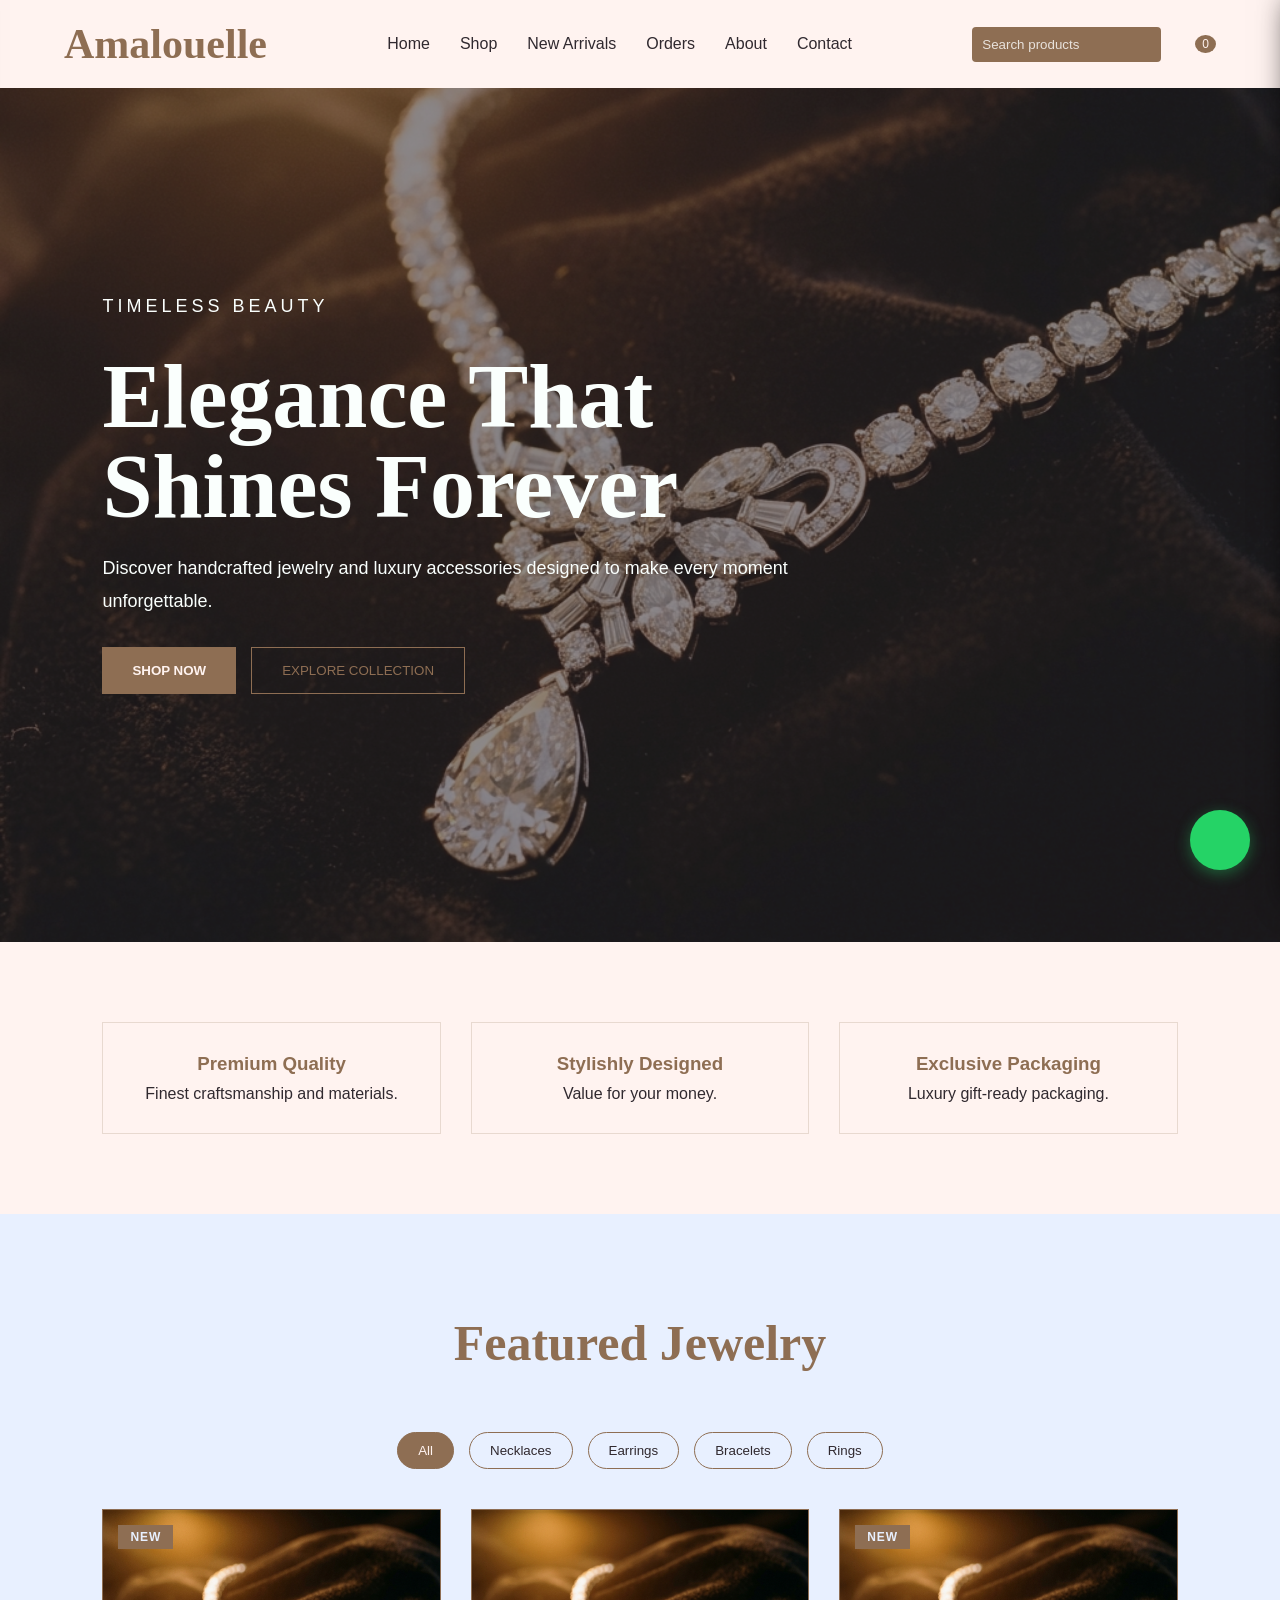
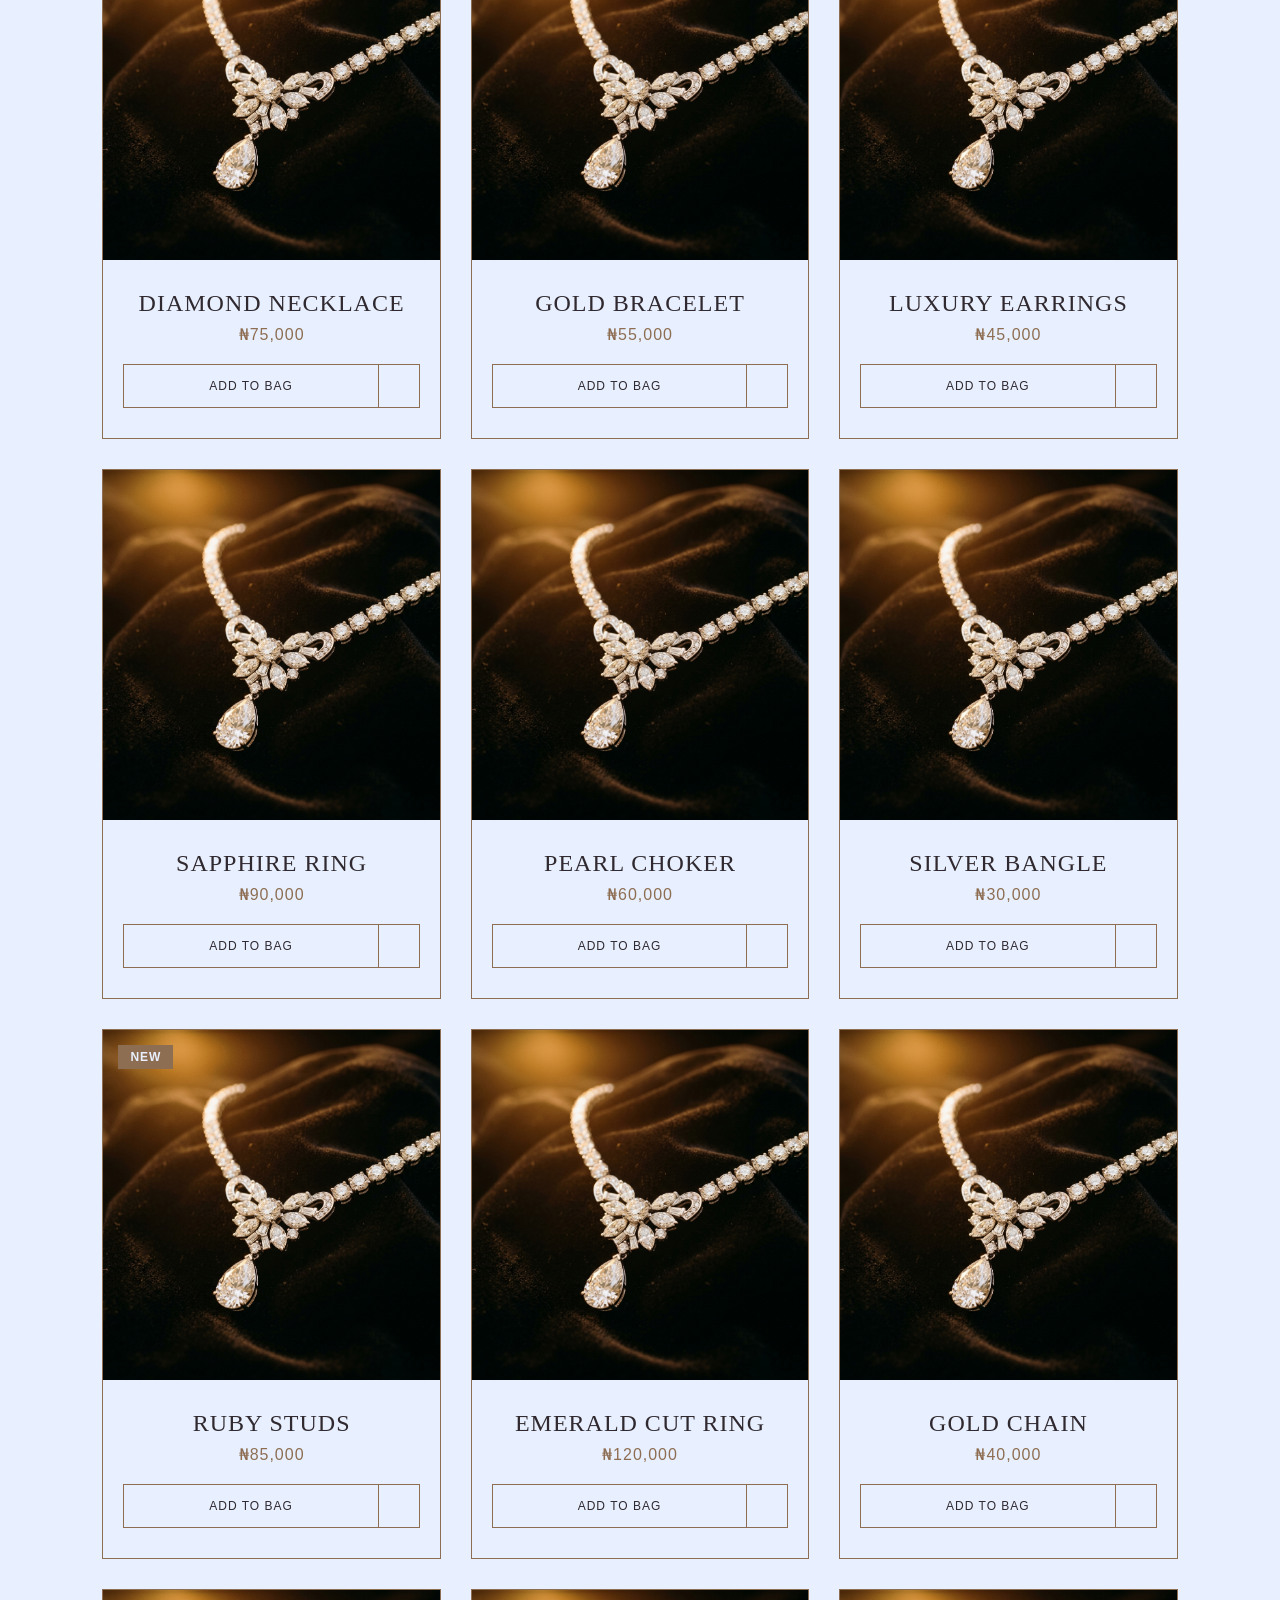
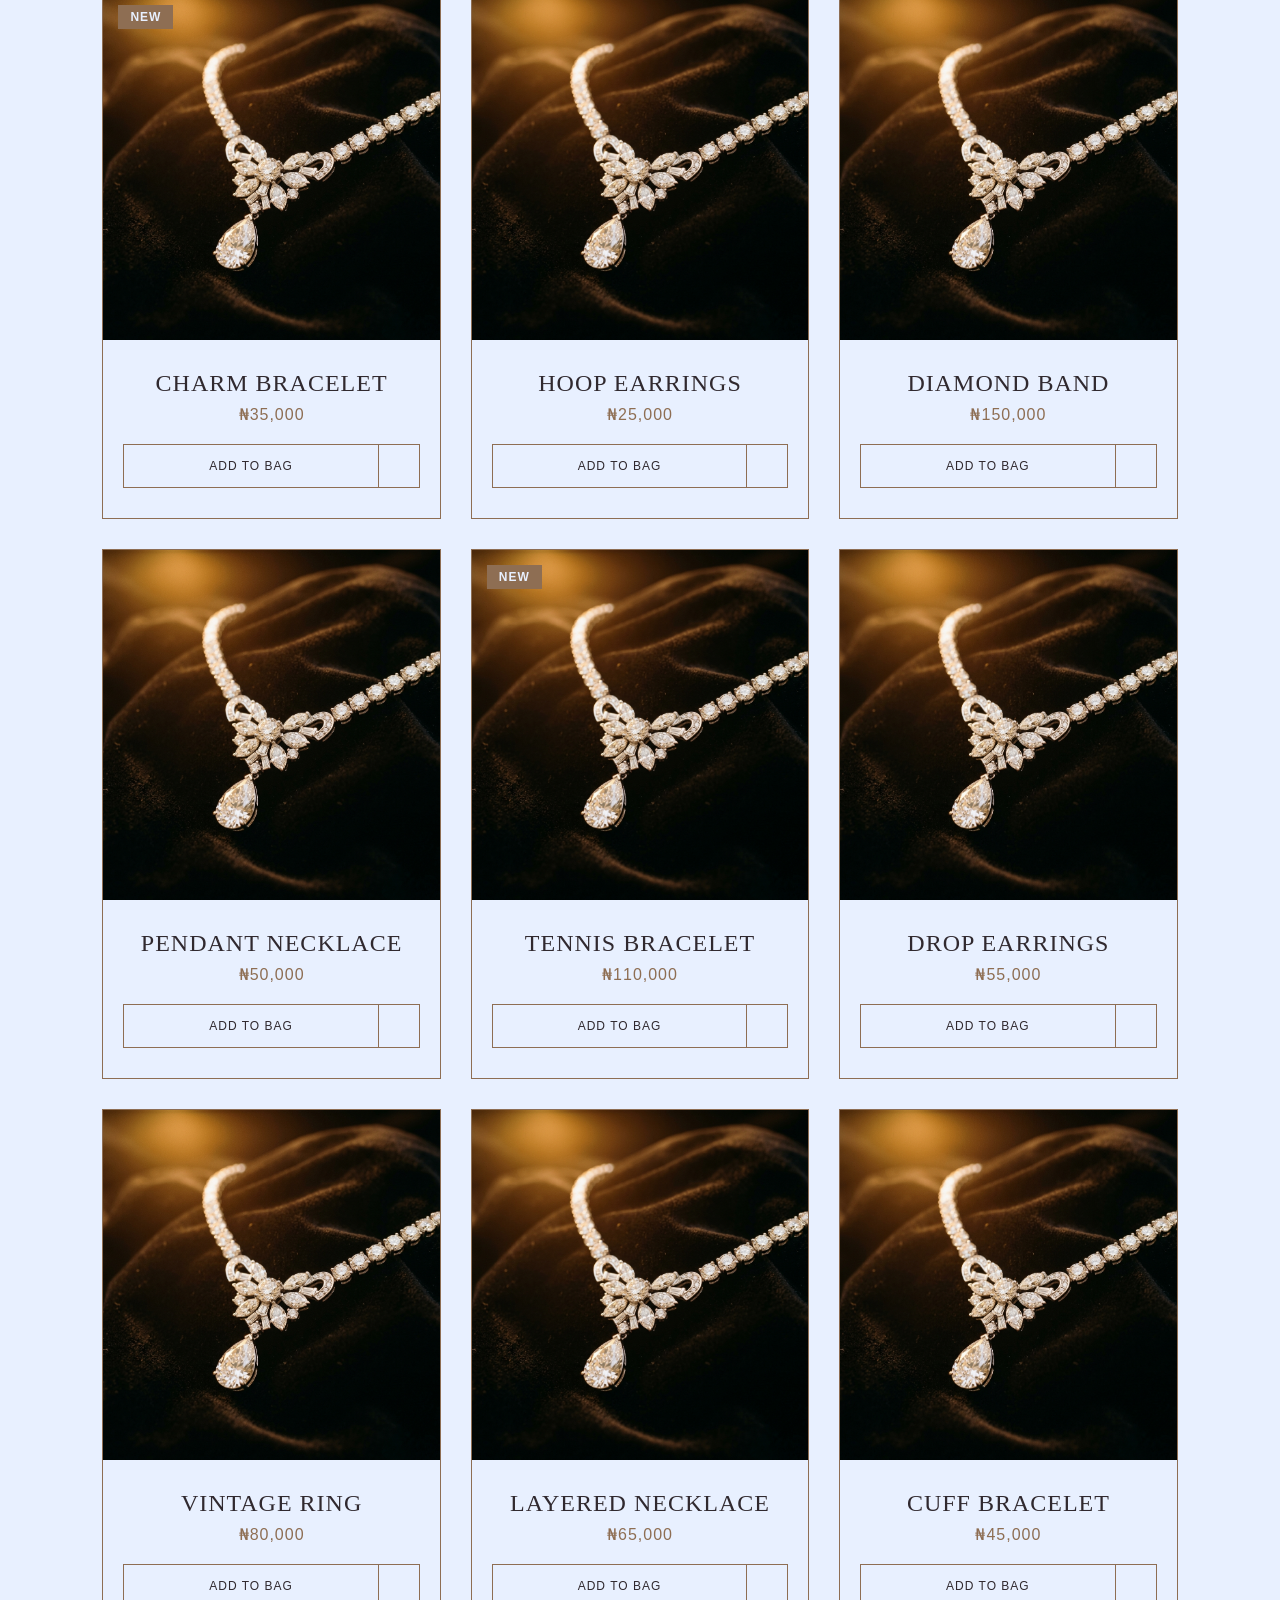
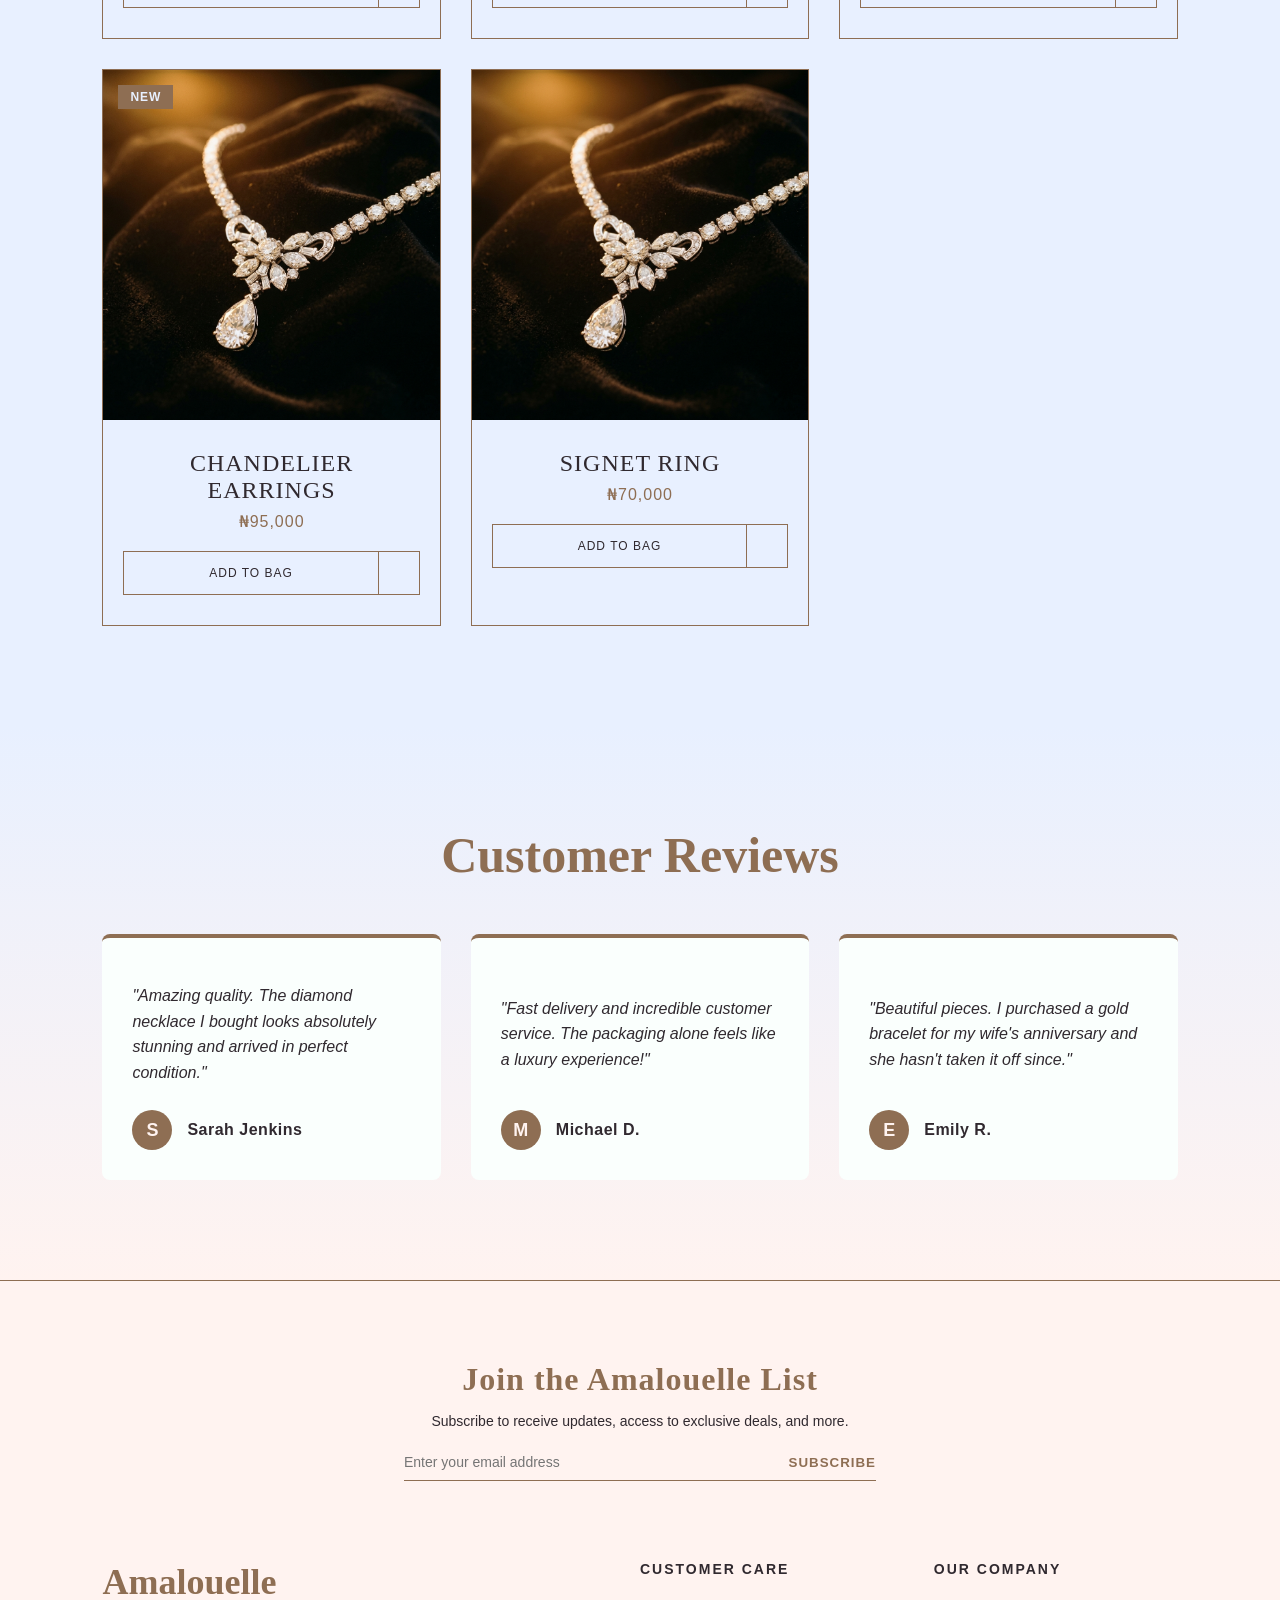
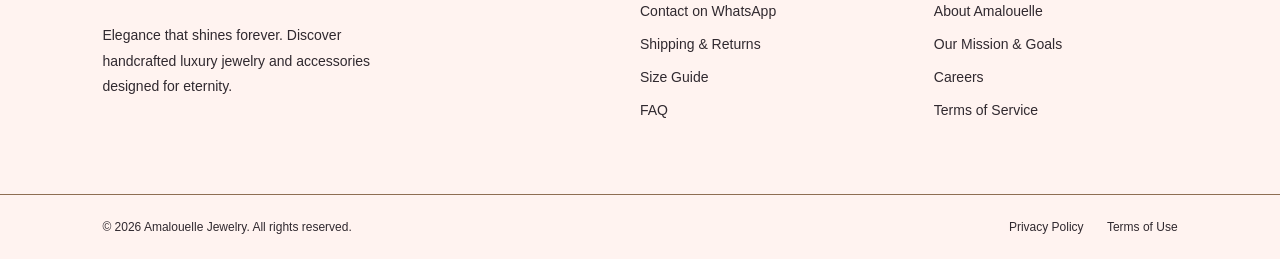
==== commit d15e1eed: "feat: complete mobile sidebar re-architecture and overlay logic" ====
--- a/index.html
+++ b/index.html
@@ -399,5 +399,27 @@
 <script src="whatsapp.js"></script>
 <script src="app.js"></script>
 
+
+<!-- SIDEBAR OVERLAY -->
+<div id="sidebar-overlay" onclick="closeAllSidebars()"></div>
+
+<!-- MOBILE SIDEBAR -->
+<div id="mobile-sidebar" class="sidebar">
+    <div class="cart-header">
+        <h3 style="font-family:'Cormorant Garamond',serif; font-size:32px; color:var(--color-brown); margin:0;">Menu</h3>
+        <button onclick="toggleMenu()">
+            <i class="ph ph-x" style="font-size: 20px;"></i>
+        </button>
+    </div>
+    <div class="mobile-nav-links">
+        <a href="index.html">Home</a>
+        <a href="shop.html">Shop</a>
+        <a href="new-arrivals.html">New Arrivals</a>
+        <a href="orders.html">Orders</a>
+        <a href="about.html">About</a>
+        <a href="contact.html">Contact</a>
+    </div>
+</div>
+
 </body>
 </html>
--- a/style.css
+++ b/style.css
@@ -1110,4 +1110,54 @@
 font-size:36px;
 }
 
-}+}\n
+/* OVERLAY & MOBILE SIDEBAR */
+#sidebar-overlay {
+    position: fixed;
+    inset: 0;
+    background: rgba(0,0,0,0.6);
+    z-index: 1500;
+    opacity: 0;
+    pointer-events: none;
+    transition: opacity 0.3s;
+}
+#sidebar-overlay.active {
+    opacity: 1;
+    pointer-events: auto;
+}
+
+#mobile-sidebar {
+    position: fixed;
+    left: 0;
+    transform: translateX(calc(-100% - 45px));
+    top: 0;
+    width: 400px;
+    max-width: 100%;
+    height: 100vh;
+    background: var(--color-off-white);
+    transition: transform 0.4s cubic-bezier(0.77, 0, 0.175, 1);
+    z-index: 2000;
+    box-shadow: 10px 0 30px rgba(0,0,0,0.8);
+    display: flex;
+    flex-direction: column;
+}
+
+#mobile-sidebar.active {
+    transform: translateX(0);
+}
+
+.mobile-nav-links {
+    padding: 30px;
+    display: flex;
+    flex-direction: column;
+    gap: 25px;
+}
+.mobile-nav-links a {
+    font-size: 20px;
+    color: var(--color-dark-brown);
+    text-decoration: none;
+    transition: 0.3s;
+}
+.mobile-nav-links a:hover {
+    color: var(--color-brown);
+}
